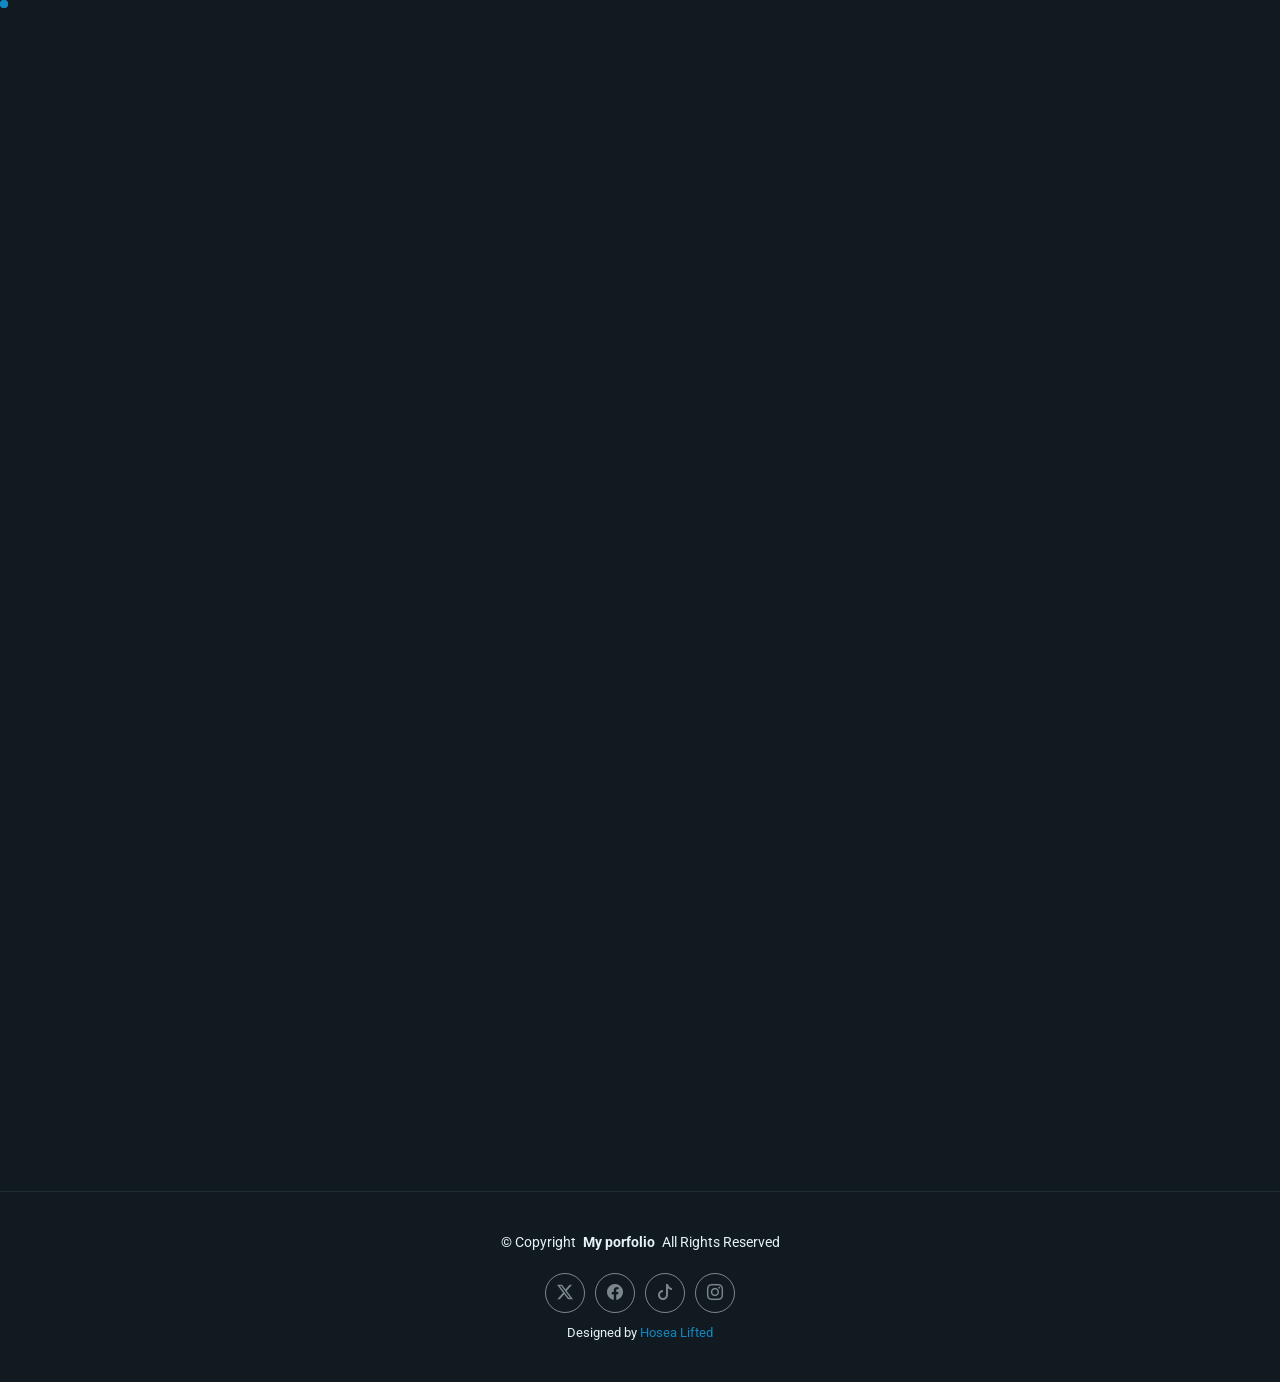
==== index.html @ e9bd7655 "Updated portfolio content and SEO tags" ====
<!DOCTYPE html>
<html lang="en">

<head>
  <meta charset="utf-8">
  <meta content="width=device-width, initial-scale=1.0" name="viewport">
  <title>Hosea Lifted</title>
  <meta name="description" content="">
  <meta name="keywords" content="">

  <!-- Favicons -->
  <link href="assets/img/favicon.png" rel="icon">

  <!-- Fonts -->
  <link href="https://fonts.googleapis.com" rel="preconnect">
  <link href="https://fonts.gstatic.com" rel="preconnect" crossorigin>
  <link href="https://fonts.googleapis.com/css2?family=Roboto:ital,wght@0,100;0,300;0,400;0,500;0,700;0,900;1,100;1,300;1,400;1,500;1,700;1,900&family=Poppins:ital,wght@0,100;0,200;0,300;0,400;0,500;0,600;0,700;0,800;0,900;1,100;1,200;1,300;1,400;1,500;1,600;1,700;1,800;1,900&family=Raleway:ital,wght@0,100;0,200;0,300;0,400;0,500;0,600;0,700;0,800;0,900;1,100;1,200;1,300;1,400;1,500;1,600;1,700;1,800;1,900&display=swap" rel="stylesheet">

  <!-- Vendor CSS Files -->
  <link href="assets/vendor/bootstrap/css/bootstrap.min.css" rel="stylesheet">
  <link href="assets/vendor/bootstrap-icons/bootstrap-icons.css" rel="stylesheet">
  <link href="assets/vendor/aos/aos.css" rel="stylesheet">
  <link href="assets/vendor/swiper/swiper-bundle.min.css" rel="stylesheet">
  <link href="assets/vendor/glightbox/css/glightbox.min.css" rel="stylesheet">

  <!-- Main CSS File -->
  <link href="assets/css/main.css" rel="stylesheet">

  <!-- Open Graph Meta Tags -->
<meta property="og:title" content="Hosea Lifted porfolio" />
<meta property="og:description" content="I am a cybersecurity that create professional websites, graphics, and digital solutions tailored for your needs." />
<meta property="og:image" content="assets/img/profile/profile-square-11.webp" />
<meta property="og:url" content="https://hosealifted.vercel.app/" />
<meta property="og:type" content="website" />

<script type="application/ld+json">
{
  "@context": "https://schema.org",
  "@type": "Person",
  "name": "Hosea Lifted",
  "url": "https://hosealifted.vercel.app/",
  "image": "https://hosealifted.vercel.app/assets/img/profile/profile-square-11.webp",
  "sameAs": [
    "https://www.linkedin.com/in/yourprofile",
    "https://github.com/yourgithub",
    "https://instagram.com/yourinstagram"
  ],
  "jobTitle": "Frontend Developer & Designer",
  "description": "Hosea Lifted is a creative web developer and designer specializing in professional, responsive websites, and modern UI experiences.",
  "worksFor": {
    "@type": "Organization",
    "name": "Freelance"
  },
  "knowsAbout": ["Web Development", "UI/UX Design", "JavaScript", "Django", "HTML", "CSS"]
}
</script>



  </head>

<body class="index-page">

  <header id="header" class="header d-flex align-items-center light-background sticky-top">
    <div class="container position-relative d-flex align-items-center justify-content-between">
    
            <nav id="navmenu" class="navmenu">
        <ul>
          <li><a href="index.html" class="active">Home</a></li>
          <li><a href="about.html">About</a></li>
          <li><a href="projects.html">Projects</a></li>
          <li><a href="services.html">Services</a></li>
          <li><a href="award.html">Awards</a></li>
          <li><a href="contact.html">Contact</a></li>
        </ul>
        <i class="mobile-nav-toggle d-xl-none bi bi-list"></i>
      </nav>

      <div class="header-social-links">
        <a href="https://x.com/HoseaLifte81922"><i class="bi bi-twitter-x"></i></a>
        <a href="https://www.facebook.com/profile.php?id=61581627683742"><i class="bi bi-facebook"></i></a>
        <a href="https://www.tiktok.com/@ash_animation3"><i class="bi bi-tiktok"></i></a>
        <a href="https://www.instagram.com/hosealifted/"><i class="bi bi-instagram"></i></a>
      </div>

    </div>
  </header>

  <main class="main">

    <!-- Hero Section -->
    <section id="hero" class="hero section">

      <div class="container" data-aos="fade-up" data-aos-delay="100">

        <div class="row gy-4 align-items-center">
          <div class="col-lg-6 order-2 order-lg-1">
            <div class="hero-content">
              <h1 data-aos="fade-up" data-aos-delay="200">Hello, I'm <span class="highlight">Hosea Lifted</span></h1>
              <h2 data-aos="fade-up" data-aos-delay="300">Creative <span class="typed" data-typed-items="Cyber Security, Web Developer, Graphics Designer, UI/UX Designer, Animation/Cartoon Creator"></span></h2>
              <p data-aos="fade-up" data-aos-delay="400">i am from FCT Nigeria, i'm a trained pen tester, software engineer and lots more.. 💻✔</p>
              <div class="hero-actions" data-aos="fade-up" data-aos-delay="500">
                <a href="contact.html" class="btn btn-primary">Need any tech assistance</a>
                <a href="contact.html" class="btn btn-outline">Need Website</a>
              </div>
              <div class="social-links" data-aos="fade-up" data-aos-delay="600">
                <a href="#"><i class="bi bi-twitter"></i></a>
                <a href="#"><i class="bi bi-linkedin"></i></a>
                <a href="#"><i class="bi bi-youtube"></i></a>
                <a href="#"><i class="bi bi-dribbble"></i></a>
              </div>
            </div>
          </div>
          <div class="col-lg-6 order-1 order-lg-2">
            <div class="hero-image" data-aos="zoom-in" data-aos-delay="300">
              <div class="image-wrapper">
                <img src="assets/img/profile/profile-square-11.webp" alt="Sarah Mitchell" class="img-fluid">
                <div class="floating-elements">
                  <div class="floating-card code" data-aos="fade-right" data-aos-delay="800">
                    <i class="bi bi-code-slash"></i>
                    <span>Code</span>
                  </div>
                  <div class="floating-card creativity" data-aos="fade-up" data-aos-delay="900">
                    <i class="bi bi-lightbulb"></i>
                    <span>Ideas</span>
                  </div>
                </div>
              </div>
            </div>
          </div>
        </div>

      </div>

    </section><!-- /Hero Section -->

     <div class="col-lg-6 order-1 order-lg-2">
            <div class="hero-image" data-aos="zoom-in" data-aos-delay="300">
              <div class="image-wrapper">
                <video width="auto" height="200px" src="Brief.mp4" controls autoplay muted loop></video>
                <a href="Brief.mp4" download style="font-size: 10px;"><button style="border-radius: 50px; border: 1px solid; color: black"> <b>Download This Video</b></button></a>
               
            </div>
          </div>
  </main>

  <footer id="footer" class="footer">

    <div class="container">
      <div class="copyright text-center ">
        <p>© <span>Copyright</span> <strong class="px-1 sitename">My porfolio</strong> <span>All Rights Reserved<br></span></p>
      </div>
      <div class="social-links d-flex justify-content-center">
        <a href="https://x.com/HoseaLifte81922"><i class="bi bi-twitter-x"></i></a>
        <a href="https://www.facebook.com/profile.php?id=61581627683742"><i class="bi bi-facebook"></i></a>
        <a href="https://www.tiktok.com/@ash_animation3"><i class="bi bi-tiktok"></i></a>
        <a href="https://www.instagram.com/hosealifted/"><i class="bi bi-instagram"></i></a>
      </div>
      <div class="credits">
        Designed by <a href="https://hosealifted.vercel.app/">Hosea Lifted</a>
      </div>
    </div>

  </footer>

  <!-- Scroll Top -->
  <a href="#" id="scroll-top" class="scroll-top d-flex align-items-center justify-content-center"><i class="bi bi-arrow-up-short"></i></a>

  <!-- Preloader -->
  <div id="preloader"></div>

  <!-- Vendor JS Files -->
  <script src="assets/vendor/bootstrap/js/bootstrap.bundle.min.js"></script>
  <script src="assets/vendor/php-email-form/validate.js"></script>
  <script src="assets/vendor/aos/aos.js"></script>
  <script src="assets/vendor/typed.js/typed.umd.js"></script>
  <script src="assets/vendor/waypoints/noframework.waypoints.js"></script>
  <script src="assets/vendor/purecounter/purecounter_vanilla.js"></script>
  <script src="assets/vendor/swiper/swiper-bundle.min.js"></script>
  <script src="assets/vendor/imagesloaded/imagesloaded.pkgd.min.js"></script>
  <script src="assets/vendor/isotope-layout/isotope.pkgd.min.js"></script>
  <script src="assets/vendor/glightbox/js/glightbox.min.js"></script>

  <!-- Main JS File -->
  <script src="assets/js/main.js"></script>

</body>

</html>
---- assets/css/main.css ----
:root {
  --default-font: "Roboto",  system-ui, -apple-system, "Segoe UI", Roboto, "Helvetica Neue", Arial, "Noto Sans", "Liberation Sans", sans-serif, "Apple Color Emoji", "Segoe UI Emoji", "Segoe UI Symbol", "Noto Color Emoji";
  --heading-font: "Raleway",  sans-serif;
  --nav-font: "Poppins",  sans-serif;
}

:root { 
  --background-color: #101a20; /* Background color for the entire website, including individual sections */
  --default-color: #e7f2f7; /* Default color used for the majority of the text content across the entire website */
  --heading-color: #ffffff; /* Color for headings, subheadings and title throughout the website */
  --accent-color: #1387c1; /* Accent color that represents your brand on the website. It's used for buttons, links, and other elements that need to stand out */
  --surface-color: #141f26; /* The surface color is used as a background of boxed elements within sections, such as cards, icon boxes, or other elements that require a visual separation from the global background. */
  --contrast-color: #ffffff; /* Contrast color for text, ensuring readability against backgrounds of accent, heading, or default colors. */
}

/* Nav Menu Colors - The following color variables are used specifically for the navigation menu. They are separate from the global colors to allow for more customization options */
:root {
  --nav-color: #ffffff;  /* The default color of the main navmenu links */
  --nav-hover-color: #1387c1; /* Applied to main navmenu links when they are hovered over or active */
  --nav-mobile-background-color: #213642; /* Used as the background color for mobile navigation menu */
  --nav-dropdown-background-color: #051117; /* Used as the background color for dropdown items that appear when hovering over primary navigation items */
  --nav-dropdown-color: #e7f2f7; /* Used for navigation links of the dropdown items in the navigation menu. */
  --nav-dropdown-hover-color: #1387c1; /* Similar to --nav-hover-color, this color is applied to dropdown navigation links when they are hovered over. */
}


.light-background {
  --background-color: #142027;
  --surface-color: #325264;
}

.dark-background {
  --background-color: #0b1419;
  --default-color: #ffffff;
  --heading-color: #ffffff;
  --surface-color: #252525;
  --contrast-color: #ffffff;
}

/* Smooth scroll */
:root {
  scroll-behavior: smooth;
}

/*--------------------------------------------------------------
# General Styling & Shared Classes
--------------------------------------------------------------*/
body {
  color: var(--default-color);
  background-color: var(--background-color);
  font-family: var(--default-font);
}

a {
  color: var(--accent-color);
  text-decoration: none;
  transition: 0.3s;
}

a:hover {
  color: color-mix(in srgb, var(--accent-color), transparent 25%);
  text-decoration: none;
}

h1,
h2,
h3,
h4,
h5,
h6 {
  color: var(--heading-color);
  font-family: var(--heading-font);
}
/*--------------------------------------------------------------
# Global Header
--------------------------------------------------------------*/
.header {
  --background-color: rgba(255, 255, 255, 0);
  color: var(--default-color);
  background-color: var(--background-color);
  padding: 15px 0;
  transition: all 0.5s;
  z-index: 997;
  border-bottom: 1px solid color-mix(in srgb, var(--default-color), transparent 92%);
}

.header .logo {
  line-height: 1;
}

.header .logo img {
  max-height: 36px;
  margin-right: 8px;
}

.header .logo h1 {
  font-size: 32px;
  margin: 0;
  font-weight: 400;
  color: var(--heading-color);
}

.header .header-social-links {
  padding-right: 15px;
}

.header .header-social-links a {
  color: color-mix(in srgb, var(--default-color), transparent 40%);
  padding-left: 6px;
  display: inline-block;
  transition: 0.3s;
  font-size: 16px;
}

.header .header-social-links a:hover {
  color: var(--default-color);
}

.header .header-social-links a i {
  line-height: 0px;
}

@media (max-width: 1200px) {
  .header .logo {
    order: 1;
  }

  .header .header-social-links {
    order: 2;
  }

  .header .navmenu {
    order: 3;
  }
}

/* Global Header on Scroll
------------------------------*/
.scrolled .header {
  --background-color: rgba(16, 26, 32, 0.9);
}

/*--------------------------------------------------------------
# Navigation Menu
--------------------------------------------------------------*/
/* Desktop Navigation */
@media (min-width: 1200px) {
  .navmenu {
    padding: 0;
  }

  .navmenu ul {
    margin: 0;
    padding: 0;
    display: flex;
    list-style: none;
    align-items: center;
  }

  .navmenu li {
    position: relative;
  }

  .navmenu>ul>li {
    white-space: nowrap;
    padding: 15px 28px 15px 0;
  }

  .navmenu>ul>li:last-child {
    padding-right: 0;
  }

  .navmenu a,
  .navmenu a:focus {
    color: var(--nav-color);
    font-size: 15px;
    padding: 0 2px;
    font-family: var(--nav-font);
    font-weight: 400;
    display: flex;
    align-items: center;
    justify-content: space-between;
    white-space: nowrap;
    transition: 0.3s;
    position: relative;
  }

  .navmenu a i,
  .navmenu a:focus i {
    font-size: 12px;
    line-height: 0;
    margin-left: 5px;
    transition: 0.3s;
  }

  .navmenu>ul>li>a:before {
    content: "";
    position: absolute;
    height: 2px;
    bottom: -6px;
    left: 0;
    background-color: var(--nav-hover-color);
    visibility: hidden;
    width: 0px;
    transition: all 0.3s ease-in-out 0s;
  }

  .navmenu a:hover:before,
  .navmenu li:hover>a:before,
  .navmenu .active:before {
    visibility: visible;
    width: 50px;
  }

  .navmenu li:hover>a,
  .navmenu .active,
  .navmenu .active:focus {
    color: var(--nav-hover-color);
  }

  .navmenu .dropdown ul {
    margin: 0;
    padding: 10px 0;
    background: var(--nav-dropdown-background-color);
    display: block;
    position: absolute;
    visibility: hidden;
    left: -5px;
    top: 130%;
    opacity: 0;
    transition: 0.3s;
    border-radius: 4px;
    z-index: 99;
    box-shadow: 0px 0px 30px rgba(0, 0, 0, 0.1);
  }

  .navmenu .dropdown ul li {
    min-width: 200px;
  }

  .navmenu .dropdown ul a {
    padding: 10px 20px;
    font-size: 15px;
    text-transform: none;
    color: var(--nav-dropdown-color);
  }

  .navmenu .dropdown ul a i {
    font-size: 12px;
  }

  .navmenu .dropdown ul a:hover,
  .navmenu .dropdown ul .active:hover,
  .navmenu .dropdown ul li:hover>a {
    color: var(--nav-dropdown-hover-color);
  }

  .navmenu .dropdown:hover>ul {
    opacity: 1;
    top: 100%;
    visibility: visible;
  }

  .navmenu .dropdown .dropdown ul {
    top: 0;
    left: -90%;
    visibility: hidden;
  }

  .navmenu .dropdown .dropdown:hover>ul {
    opacity: 1;
    top: 0;
    left: -100%;
    visibility: visible;
  }
}

/* Mobile Navigation */
@media (max-width: 1199px) {
  .mobile-nav-toggle {
    color: var(--nav-color);
    font-size: 28px;
    line-height: 0;
    margin-right: 10px;
    cursor: pointer;
    transition: color 0.3s;
  }

  .navmenu {
    padding: 0;
    z-index: 9997;
  }

  .navmenu ul {
    display: none;
    list-style: none;
    position: absolute;
    inset: 60px 20px 20px 20px;
    padding: 10px 0;
    margin: 0;
    border-radius: 6px;
    background-color: var(--nav-mobile-background-color);
    border: 1px solid color-mix(in srgb, var(--default-color), transparent 90%);
    box-shadow: none;
    overflow-y: auto;
    transition: 0.3s;
    z-index: 9998;
  }

  .navmenu a,
  .navmenu a:focus {
    color: var(--nav-dropdown-color);
    padding: 10px 20px;
    font-family: var(--nav-font);
    font-size: 17px;
    font-weight: 500;
    display: flex;
    align-items: center;
    justify-content: space-between;
    white-space: nowrap;
    transition: 0.3s;
  }

  .navmenu a i,
  .navmenu a:focus i {
    font-size: 12px;
    line-height: 0;
    margin-left: 5px;
    width: 30px;
    height: 30px;
    display: flex;
    align-items: center;
    justify-content: center;
    border-radius: 50%;
    transition: 0.3s;
    background-color: color-mix(in srgb, var(--accent-color), transparent 90%);
  }

  .navmenu a i:hover,
  .navmenu a:focus i:hover {
    background-color: var(--accent-color);
    color: var(--contrast-color);
  }

  .navmenu a:hover,
  .navmenu .active,
  .navmenu .active:focus {
    color: var(--nav-dropdown-hover-color);
  }

  .navmenu .active i,
  .navmenu .active:focus i {
    background-color: var(--accent-color);
    color: var(--contrast-color);
    transform: rotate(180deg);
  }

  .navmenu .dropdown ul {
    position: static;
    display: none;
    z-index: 99;
    padding: 10px 0;
    margin: 10px 20px;
    background-color: var(--nav-dropdown-background-color);
    transition: all 0.5s ease-in-out;
  }

  .navmenu .dropdown ul ul {
    background-color: rgba(33, 37, 41, 0.1);
  }

  .navmenu .dropdown>.dropdown-active {
    display: block;
    background-color: rgba(33, 37, 41, 0.03);
  }

  .mobile-nav-active {
    overflow: hidden;
  }

  .mobile-nav-active .mobile-nav-toggle {
    color: #fff;
    position: absolute;
    font-size: 32px;
    top: 15px;
    right: 15px;
    margin-right: 0;
    z-index: 9999;
  }

  .mobile-nav-active .navmenu {
    position: fixed;
    overflow: hidden;
    inset: 0;
    background: rgba(33, 37, 41, 0.8);
    transition: 0.3s;
  }

  .mobile-nav-active .navmenu>ul {
    display: block;
  }
}

/*--------------------------------------------------------------
# Global Footer
--------------------------------------------------------------*/
.footer {
  color: var(--default-color);
  background-color: var(--background-color);
  font-size: 14px;
  padding: 40px 0;
  position: relative;
  border-top: 1px solid color-mix(in srgb, var(--default-color), transparent 92%);
}

.footer .copyright p {
  margin-bottom: 0;
}

.footer .social-links {
  margin-top: 20px;
}

.footer .social-links a {
  display: flex;
  align-items: center;
  justify-content: center;
  width: 40px;
  height: 40px;
  border-radius: 50%;
  border: 1px solid color-mix(in srgb, var(--default-color), transparent 50%);
  font-size: 16px;
  color: color-mix(in srgb, var(--default-color), transparent 50%);
  margin: 0 5px;
  transition: 0.3s;
}

.footer .social-links a:hover {
  color: var(--accent-color);
  border-color: var(--accent-color);
}

.footer .credits {
  margin-top: 10px;
  font-size: 13px;
  text-align: center;
}

/*--------------------------------------------------------------
# Preloader
--------------------------------------------------------------*/
#preloader {
  position: fixed;
  inset: 0;
  z-index: 9999;
  overflow: hidden;
  background-color: var(--background-color);
  transition: all 0.6s ease-out;
  width: 100%;
  height: 100vh;
}

#preloader:before,
#preloader:after {
  content: "";
  position: absolute;
  border: 4px solid var(--accent-color);
  border-radius: 50%;
  animation: animate-preloader 2s cubic-bezier(0, 0.2, 0.8, 1) infinite;
}

#preloader:after {
  animation-delay: -0.5s;
}

@keyframes animate-preloader {
  0% {
    width: 10px;
    height: 10px;
    top: calc(50% - 5px);
    left: calc(50% - 5px);
    opacity: 1;
  }

  100% {
    width: 72px;
    height: 72px;
    top: calc(50% - 36px);
    left: calc(50% - 36px);
    opacity: 0;
  }
}

/*--------------------------------------------------------------
# Scroll Top Button
--------------------------------------------------------------*/
.scroll-top {
  position: fixed;
  visibility: hidden;
  opacity: 0;
  right: 15px;
  bottom: -15px;
  z-index: 99999;
  background-color: var(--accent-color);
  width: 44px;
  height: 44px;
  border-radius: 50px;
  transition: all 0.4s;
}

.scroll-top i {
  font-size: 24px;
  color: var(--contrast-color);
  line-height: 0;
}

.scroll-top:hover {
  background-color: color-mix(in srgb, var(--accent-color), transparent 20%);
  color: var(--contrast-color);
}

.scroll-top.active {
  visibility: visible;
  opacity: 1;
  bottom: 15px;
}

/*--------------------------------------------------------------
# Disable aos animation delay on mobile devices
--------------------------------------------------------------*/
@media screen and (max-width: 768px) {
  [data-aos-delay] {
    transition-delay: 0 !important;
  }
}

/*--------------------------------------------------------------
# Global Page Titles & Breadcrumbs
--------------------------------------------------------------*/
.page-title {
  color: var(--default-color);
  background-color: var(--background-color);
  position: relative;
}

.page-title .heading {
  padding: 80px 0;
  border-top: 1px solid color-mix(in srgb, var(--default-color), transparent 90%);
}

.page-title .heading h1 {
  font-size: 38px;
  font-weight: 700;
}

.page-title nav {
  background-color: color-mix(in srgb, var(--default-color), transparent 96%);
  padding: 20px 0;
}

.page-title nav ol {
  display: flex;
  flex-wrap: wrap;
  list-style: none;
  padding: 0;
  margin: 0;
  font-size: 16px;
  font-weight: 400;
}

.page-title nav ol li+li {
  padding-left: 10px;
}

.page-title nav ol li+li::before {
  content: "/";
  display: inline-block;
  padding-right: 10px;
  color: color-mix(in srgb, var(--default-color), transparent 70%);
}

/*--------------------------------------------------------------
# Global Sections
--------------------------------------------------------------*/
section,
.section {
  color: var(--default-color);
  background-color: var(--background-color);
  padding: 60px 0;
  scroll-margin-top: 100px;
  overflow: clip;
}

@media (max-width: 1199px) {

  section,
  .section {
    scroll-margin-top: 66px;
  }
}

/*--------------------------------------------------------------
# Global Section Titles
--------------------------------------------------------------*/
.section-title {
  text-align: center;
  padding-bottom: 60px;
  position: relative;
}

.section-title h2 {
  font-size: 3.5rem;
  font-weight: 400;
  line-height: 1.2;
  color: var(--heading-color);
  margin-bottom: 1.5rem;
  letter-spacing: -1px;
}

@media (max-width: 768px) {
  .section-title h2 {
    font-size: 2.5rem;
  }
}

.section-title p {
  font-size: 1.125rem;
  line-height: 1.8;
  color: color-mix(in srgb, var(--default-color), transparent 25%);
  max-width: 900px;
  margin: 0 auto;
  text-wrap: balance;
}

/*--------------------------------------------------------------
# Hero Section
--------------------------------------------------------------*/
.hero {
  padding: 80px 0;
  min-height: 100vh;
  display: flex;
  align-items: center;
}

.hero .hero-content h1 {
  font-size: 3.5rem;
  font-weight: 700;
  margin-bottom: 1rem;
  line-height: 1.2;
}

.hero .hero-content h1 .highlight {
  color: var(--accent-color);
  position: relative;
}

.hero .hero-content h1 .highlight::after {
  content: "";
  position: absolute;
  bottom: 0;
  left: 0;
  width: 100%;
  height: 3px;
  background: linear-gradient(90deg, var(--accent-color), color-mix(in srgb, var(--accent-color), transparent 50%));
  border-radius: 2px;
}

@media (max-width: 768px) {
  .hero .hero-content h1 {
    font-size: 2.5rem;
  }
}

.hero .hero-content h2 {
  font-size: 1.5rem;
  font-weight: 400;
  margin-bottom: 2rem;
  color: color-mix(in srgb, var(--default-color), transparent 20%);
}

.hero .hero-content h2 .typed {
  color: var(--accent-color);
  font-weight: 600;
}

@media (max-width: 768px) {
  .hero .hero-content h2 {
    font-size: 1.25rem;
  }
}

.hero .hero-content p {
  font-size: 1.1rem;
  line-height: 1.6;
  margin-bottom: 2.5rem;
  color: color-mix(in srgb, var(--default-color), transparent 30%);
}

.hero .hero-actions {
  display: flex;
  gap: 1rem;
  margin-bottom: 3rem;
}

.hero .hero-actions .btn {
  padding: 12px 30px;
  border-radius: 50px;
  font-weight: 600;
  text-decoration: none;
  transition: all 0.3s ease;
  border: 2px solid;
}

.hero .hero-actions .btn.btn-primary {
  background: var(--accent-color);
  color: var(--contrast-color);
  border-color: var(--accent-color);
}

.hero .hero-actions .btn.btn-primary:hover {
  background: color-mix(in srgb, var(--accent-color), black 15%);
  border-color: color-mix(in srgb, var(--accent-color), black 15%);
  transform: translateY(-2px);
}

.hero .hero-actions .btn.btn-outline {
  background: transparent;
  color: var(--accent-color);
  border-color: var(--accent-color);
}

.hero .hero-actions .btn.btn-outline:hover {
  transform: translateY(-2px);
}

@media (max-width: 576px) {
  .hero .hero-actions {
    flex-direction: column;
  }

  .hero .hero-actions .btn {
    text-align: center;
  }
}

.hero .social-links {
  display: flex;
  gap: 1rem;
}

.hero .social-links a {
  width: 45px;
  height: 45px;
  background: var(--surface-color);
  border-radius: 50%;
  display: flex;
  align-items: center;
  justify-content: center;
  color: var(--default-color);
  font-size: 1.2rem;
  transition: all 0.3s ease;
}

.hero .social-links a:hover {
  background: var(--accent-color);
  color: var(--contrast-color);
  transform: translateY(-3px);
  box-shadow: 0 8px 25px color-mix(in srgb, var(--accent-color), transparent 70%);
}

.hero .hero-image {
  position: relative;
}

.hero .hero-image .image-wrapper {
  position: relative;
  max-width: 450px;
  margin: 0 auto;
}

.hero .hero-image .image-wrapper img {
  border-radius: 20px;
  box-shadow: 0 5px 15px color-mix(in srgb, var(--default-color), transparent 95%);
  transition: transform 0.3s ease;
}

.hero .hero-image .image-wrapper img:hover {
  transform: scale(1.02);
}

.hero .hero-image .floating-elements {
  position: absolute;
  top: 0;
  left: 0;
  right: 0;
  bottom: 0;
  pointer-events: none;
}

.hero .hero-image .floating-elements .floating-card {
  position: absolute;
  background: var(--surface-color);
  padding: 15px 20px;
  border-radius: 15px;
  box-shadow: 0 10px 30px color-mix(in srgb, var(--default-color), transparent 90%);
  display: flex;
  align-items: center;
  gap: 10px;
  font-weight: 600;
  animation: float 3s ease-in-out infinite;
}

.hero .hero-image .floating-elements .floating-card i {
  font-size: 1.5rem;
  color: var(--accent-color);
}

.hero .hero-image .floating-elements .floating-card.design {
  top: 10%;
  right: -10%;
  animation-delay: 0s;
}

.hero .hero-image .floating-elements .floating-card.code {
  bottom: 30%;
  left: -15%;
  animation-delay: 1s;
}

.hero .hero-image .floating-elements .floating-card.creativity {
  top: 60%;
  right: -5%;
  animation-delay: 2s;
}

@media (max-width: 992px) {
  .hero .hero-image .floating-elements .floating-card {
    display: none;
  }
}

@keyframes float {

  0%,
  100% {
    transform: translateY(0px);
  }

  50% {
    transform: translateY(-10px);
  }
}

@media (max-width: 992px) {
  .hero .hero-content {
    text-align: center;
    margin-bottom: 3rem;
  }
}

/*--------------------------------------------------------------
# About Section
--------------------------------------------------------------*/
.about .intro-content .eyebrow {
  display: inline-block;
  letter-spacing: 0.12em;
  text-transform: uppercase;
  font-size: 12px;
  color: color-mix(in srgb, var(--default-color), transparent 40%);
  margin-bottom: 16px;
}

.about .intro-content .headline {
  font-family: var(--heading-font);
  font-weight: 300;
  line-height: 1.2;
  font-size: clamp(28px, 4vw, 44px);
  margin: 0 0 24px 0;
}

.about .intro-content .lead {
  font-size: 18px;
  line-height: 1.8;
  color: color-mix(in srgb, var(--default-color), transparent 10%);
  margin-bottom: 24px;
}

.about .intro-content p {
  line-height: 1.8;
  margin-bottom: 24px;
  color: color-mix(in srgb, var(--default-color), transparent 5%);
}

.about .intro-content .cta-group {
  display: flex;
  gap: 24px;
  align-items: center;
  margin-top: 24px;
}

.about .intro-content .cta-group .btn-ghost {
  display: inline-flex;
  align-items: center;
  gap: 8px;
  padding: 12px 18px;
  border-radius: 6px;
  color: var(--accent-color);
  background: color-mix(in srgb, var(--accent-color), transparent 92%);
  border: 1px solid color-mix(in srgb, var(--accent-color), transparent 70%);
  transition: 0.3s ease-in-out;
}

.about .intro-content .cta-group .btn-ghost:hover,
.about .intro-content .cta-group .btn-ghost:focus {
  color: var(--contrast-color);
  background: var(--accent-color);
  border-color: var(--accent-color);
  outline: none;
  box-shadow: 0 0 0 3px color-mix(in srgb, var(--accent-color), transparent 70%);
}

.about .intro-content .cta-group .link-underline {
  display: inline-flex;
  align-items: center;
  gap: 8px;
  position: relative;
  color: var(--accent-color);
  padding-bottom: 4px;
  transition: 0.3s ease-in-out;
}

.about .intro-content .cta-group .link-underline::after {
  content: "";
  position: absolute;
  left: 0;
  right: 0;
  bottom: 0;
  height: 1px;
  background: color-mix(in srgb, var(--accent-color), transparent 40%);
  transform: scaleX(0.4);
  transform-origin: left;
  transition: 0.3s ease-in-out;
}

.about .intro-content .cta-group .link-underline:hover,
.about .intro-content .cta-group .link-underline:focus {
  color: color-mix(in srgb, var(--accent-color), transparent 10%);
  outline: none;
}

.about .intro-content .cta-group .link-underline:hover::after,
.about .intro-content .cta-group .link-underline:focus::after {
  transform: scaleX(1);
}

.about .profile-figure {
  margin: 0;
}

.about .profile-figure .profile-photo {
  width: 88%;
  max-width: 440px;
  border-radius: 18px;
  box-shadow: 0 10px 30px color-mix(in srgb, var(--default-color), transparent 92%);
  transform: translateY(0);
  transition: transform 0.3s ease-in-out;
}

.about .profile-figure .profile-caption {
  margin-top: 24px;
  display: flex;
  align-items: center;
  justify-content: center;
}

.about .profile-figure .profile-caption .meta {
  font-size: 14px;
  color: color-mix(in srgb, var(--default-color), transparent 20%);
}

.about .profile-figure .profile-caption .meta .funfact {
  font-size: 13px;
  margin-top: 4px;
  color: color-mix(in srgb, var(--default-color), transparent 35%);
}

.about .profile-figure:hover .profile-photo {
  transform: translateY(-4px);
}

.about .skill-item {
  padding: 24px;
  border-radius: 6px;
  transition: 0.3s ease-in-out;
  background: color-mix(in srgb, var(--surface-color), var(--accent-color) 2%);
  border: 1px solid color-mix(in srgb, var(--default-color), transparent 88%);
  height: 100%;
}

.about .skill-item i {
  font-size: 24px;
  color: var(--accent-color);
  margin-bottom: 16px;
  display: inline-block;
}

.about .skill-item h3 {
  font-size: 16px;
  margin-bottom: 6px;
  font-weight: 500;
}

.about .skill-item p {
  margin: 0;
  font-size: 14px;
  color: color-mix(in srgb, var(--default-color), transparent 25%);
}

.about .skill-item:hover {
  transform: translateY(-3px);
  border-color: color-mix(in srgb, var(--accent-color), transparent 60%);
  box-shadow: 0 10px 30px color-mix(in srgb, var(--default-color), transparent 92%);
}

.about .timeline-item {
  position: relative;
  padding-left: 26px;
}

.about .timeline-item time {
  display: inline-block;
  font-size: 12px;
  letter-spacing: 0.08em;
  text-transform: uppercase;
  color: color-mix(in srgb, var(--default-color), transparent 45%);
  margin-bottom: 6px;
}

.about .timeline-item h4 {
  font-size: 18px;
  font-weight: 400;
  margin: 0 0 6px;
}

.about .timeline-item p {
  font-size: 14px;
  color: color-mix(in srgb, var(--default-color), transparent 25%);
  margin: 0;
}

.about .timeline-item .dot {
  position: absolute;
  left: 0;
  top: 4px;
  width: 10px;
  height: 10px;
  border-radius: 50%;
  background: var(--accent-color);
  box-shadow: 0 0 0 6px color-mix(in srgb, var(--accent-color), transparent 80%);
}

.about .personal-quote {
  padding: 24px 0;
}

.about .personal-quote p {
  font-family: var(--heading-font);
  font-weight: 300;
  font-size: clamp(20px, 3vw, 28px);
  line-height: 1.5;
  color: color-mix(in srgb, var(--default-color), transparent 5%);
  margin: 0 auto;
  max-width: 800px;
}

.about .fact-pill {
  display: flex;
  align-items: center;
  justify-content: center;
  gap: 10px;
  padding: 10px 14px;
  border-radius: 999px;
  border: 1px solid color-mix(in srgb, var(--default-color), transparent 85%);
  background: var(--surface-color);
  color: color-mix(in srgb, var(--default-color), transparent 10%);
  transition: 0.3s ease-in-out;
}

.about .fact-pill i {
  color: var(--accent-color);
}

.about .fact-pill span {
  font-size: 14px;
}

.about .fact-pill:hover {
  transform: translateY(-2px);
  border-color: color-mix(in srgb, var(--accent-color), transparent 60%);
  box-shadow: 0 10px 30px color-mix(in srgb, var(--default-color), transparent 92%);
}

.about .fact-pill:focus-within {
  box-shadow: 0 0 0 3px color-mix(in srgb, var(--accent-color), transparent 70%);
}

@media (max-width: 992px) {
  .about .profile-figure {
    text-align: center !important;
  }

  .about .profile-figure .profile-photo {
    width: 72%;
  }

  .about .intro-content .cta-group {
    flex-wrap: wrap;
  }
}

@media (max-width: 576px) {
  .about .profile-figure .profile-photo {
    width: 100%;
  }
}

/*--------------------------------------------------------------
# Skills Section
--------------------------------------------------------------*/
.skills .skill-box {
  background-color: var(--surface-color);
  padding: 2rem;
  border-radius: 8px;
  box-shadow: 0 0 20px rgba(0, 0, 0, 0.05);
}

.skills .skill-box h3 {
  font-size: 1.2rem;
  margin-bottom: 1rem;
  font-weight: 600;
}

.skills .skill-box p {
  font-size: 0.9rem;
  margin-bottom: 0.8rem;
  opacity: 0.6;
}

.skills .skill-box .progress {
  background-color: color-mix(in srgb, var(--accent-color), transparent 85%);
  border-radius: 50px;
  height: 8px;
  margin-top: 5px;
  overflow: hidden;
}

.skills .skill-box .progress .progress-bar {
  background-color: var(--accent-color);
  height: 100%;
  position: relative;
  border-radius: 50px;
  transition: 0.9s;
  width: 1px;
}

/*--------------------------------------------------------------
# Stats Section
--------------------------------------------------------------*/
.stats .avatars {
  position: relative;
}

.stats .avatars img {
  width: 60px;
  height: 60px;
  border: 3px solid var(--accent-color);
  margin-right: -15px;
  transition: transform 0.3s ease;
}

.stats .avatars img:hover {
  transform: translateY(-5px);
  z-index: 2;
}

.stats .counters h2 {
  color: var(--heading-color);
  font-size: 48px;
  font-weight: 700;
  margin-bottom: 10px;
}

.stats .counters h2 span {
  display: inline-block;
}

.stats .counters p {
  color: var(--default-color);
  font-size: 18px;
  margin: 0;
  opacity: 0.9;
}

@media (max-width: 991px) {
  .stats .row {
    text-align: center;
  }

  .stats .avatars {
    justify-content: center;
    margin-bottom: 40px;
  }

  .stats .counters h2 {
    font-size: 36px;
  }

  .stats .counters p {
    font-size: 16px;
  }

  .stats .counters .col-md-4 {
    margin-bottom: 30px;
  }

  .stats .counters .col-md-4:last-child {
    margin-bottom: 0;
  }
}

@media (max-width: 576px) {
  .stats {
    padding: 60px 0;
  }

  .stats .avatars {
    flex-wrap: wrap;
    justify-content: center;
  }

  .stats .avatars img {
    margin: 0 -8px;
  }
}

/*--------------------------------------------------------------
# Testimonials Section
--------------------------------------------------------------*/
.testimonials .testimonials-carousel,
.testimonials .testimonials-slider {
  overflow: hidden;
}

.testimonials .testimonial-item .testimonial-content {
  border-left: 3px solid var(--accent-color);
  padding-left: 30px;
}

.testimonials .testimonial-item .testimonial-img {
  border-radius: 50%;
  border: 4px solid var(--background-color);
  margin: 0 auto;
}

.testimonials .testimonial-item h3 {
  font-size: 20px;
  font-weight: bold;
  margin: 10px 0 5px 0;
}

.testimonials .testimonial-item h4 {
  font-size: 14px;
  color: color-mix(in srgb, var(--default-color), transparent 40%);
  margin: 0 0 10px 0;
}

.testimonials .testimonial-item .stars i {
  color: #ffc107;
  margin: 0 1px;
}

.testimonials .testimonial-item .quote-icon-left,
.testimonials .testimonial-item .quote-icon-right {
  color: color-mix(in srgb, var(--accent-color), transparent 50%);
  font-size: 26px;
  line-height: 0;
}

.testimonials .testimonial-item .quote-icon-left {
  display: inline-block;
  left: -5px;
  position: relative;
}

.testimonials .testimonial-item .quote-icon-right {
  display: inline-block;
  right: -5px;
  position: relative;
  top: 10px;
  transform: scale(-1, -1);
}

.testimonials .testimonial-item p {
  font-style: italic;
}

.testimonials .swiper-wrapper {
  height: auto;
}

.testimonials .swiper-pagination {
  margin-top: 30px;
  position: relative;
}

.testimonials .swiper-pagination .swiper-pagination-bullet {
  width: 12px;
  height: 12px;
  background-color: color-mix(in srgb, var(--default-color), transparent 85%);
  opacity: 1;
}

.testimonials .swiper-pagination .swiper-pagination-bullet-active {
  background-color: var(--accent-color);
}

/*--------------------------------------------------------------
# Resume Section
--------------------------------------------------------------*/
.resume .resume-item {
  margin-bottom: 3rem;
}

.resume .resume-item .resume-title {
  font-size: 1.75rem;
  font-weight: 700;
  margin-bottom: 1.5rem;
  padding-bottom: 1.5rem;
  position: relative;
  color: var(--heading-color);
}

.resume .resume-item .resume-title::after {
  content: "";
  position: absolute;
  display: block;
  width: 50px;
  height: 3px;
  background: var(--accent-color);
  bottom: 0;
  left: 0;
}

.resume .resume-item .resume-content {
  padding-left: 1.25rem;
  border-left: 2px solid color-mix(in srgb, var(--accent-color), transparent 85%);
}

.resume .resume-item article {
  position: relative;
  margin-bottom: 2.5rem;
}

.resume .resume-item article::before {
  content: "";
  position: absolute;
  width: 16px;
  height: 16px;
  border-radius: 50%;
  left: -1.8rem;
  top: 0.25rem;
  background: var(--background-color);
  border: 2px solid var(--accent-color);
}

.resume .resume-item article h4 {
  font-size: 1.25rem;
  font-weight: 600;
  margin-bottom: 0.5rem;
  color: var(--heading-color);
}

.resume .resume-item article h5 {
  font-size: 1rem;
  background: color-mix(in srgb, var(--accent-color), transparent 92%);
  padding: 0.375rem 0.75rem;
  display: inline-block;
  font-weight: 600;
  margin: 0.5rem 0;
  color: var(--accent-color);
  border-radius: 4px;
}

.resume .resume-item article .institution,
.resume .resume-item article .company {
  font-size: 1rem;
  margin-bottom: 1rem;
  color: color-mix(in srgb, var(--default-color), transparent 25%);
}

.resume .resume-item article p {
  margin-bottom: 1rem;
}

.resume .resume-item article ul {
  padding-left: 1.25rem;
  margin-bottom: 0;
}

.resume .resume-item article ul li {
  padding-bottom: 0.75rem;
  position: relative;
}

.resume .resume-item article ul li:last-child {
  padding-bottom: 0;
}

.resume .skill-item {
  margin-bottom: 2rem;
}

.resume .skill-item h4 {
  font-size: 1rem;
  font-weight: 600;
  margin-bottom: 0.75rem;
  color: var(--heading-color);
}

.resume .skill-item .progress {
  height: 0.75rem;
  background-color: color-mix(in srgb, var(--accent-color), transparent 92%);
  border-radius: 1rem;
  overflow: visible;
}

.resume .skill-item .progress .progress-bar {
  background-color: var(--accent-color);
  position: relative;
  border-radius: 1rem;
  width: 0;
  transition: width 1s ease;
}

.resume .skill-item .progress .progress-bar::after {
  content: attr(aria-valuenow) "%";
  position: absolute;
  right: 0;
  top: -1.75rem;
  font-size: 0.875rem;
  font-weight: 600;
  color: var(--accent-color);
}

@media (max-width: 991.98px) {
  .resume .resume-item {
    margin-bottom: 2rem;
  }
}

@media (max-width: 767.98px) {
  .resume .resume-content {
    padding-left: 1rem !important;
  }

  .resume article::before {
    left: -2rem !important;
  }
}

/*--------------------------------------------------------------
# Services Section
--------------------------------------------------------------*/
.services .service-item {
  display: flex;
  background-color: var(--surface-color);
  border-radius: 12px;
  padding: 2rem;
  height: 100%;
  position: relative;
  overflow: hidden;
  box-shadow: 0 5px 20px rgba(0, 0, 0, 0.03);
  transition: all 0.4s ease;
}

.services .service-item::before {
  content: "";
  position: absolute;
  left: 0;
  top: 0;
  height: 100%;
  width: 4px;
  background-color: var(--accent-color);
  transform: scaleY(0);
  transform-origin: bottom;
  transition: transform 0.4s cubic-bezier(0.65, 0, 0.35, 1);
}

.services .service-item:hover {
  box-shadow: 0 10px 30px rgba(0, 0, 0, 0.08);
  transform: translateY(-5px);
}

.services .service-item:hover::before {
  transform: scaleY(1);
}

.services .service-item:hover .service-icon {
  background-color: var(--accent-color);
  color: var(--contrast-color);
  transform: rotateY(180deg);
}

.services .service-item:hover .service-icon i {
  transform: rotateY(180deg);
}

.services .service-item:hover .service-link i {
  transform: translateX(5px);
}

.services .service-icon {
  flex-shrink: 0;
  width: 70px;
  height: 70px;
  border-radius: 12px;
  background-color: color-mix(in srgb, var(--accent-color), transparent 90%);
  color: var(--accent-color);
  display: flex;
  align-items: center;
  justify-content: center;
  margin-right: 1.5rem;
  transition: all 0.5s ease;
}

.services .service-icon i {
  font-size: 2rem;
  transition: transform 0.5s ease;
}

.services .service-content {
  flex-grow: 1;
}

.services .service-content h3 {
  font-size: 1.4rem;
  margin-bottom: 1rem;
  font-weight: 700;
  color: var(--heading-color);
}

.services .service-content p {
  margin-bottom: 1.25rem;
  color: color-mix(in srgb, var(--default-color), transparent 20%);
}

.services .service-link {
  display: inline-flex;
  align-items: center;
  color: var(--accent-color);
  font-weight: 600;
  text-decoration: none;
  transition: color 0.3s ease;
}

.services .service-link span {
  margin-right: 0.5rem;
}

.services .service-link i {
  transition: transform 0.3s ease;
}

.services .service-link:hover {
  color: color-mix(in srgb, var(--accent-color), transparent 25%);
}

@media (max-width: 767.98px) {
  .services .service-item {
    padding: 1.5rem;
    margin-bottom: 1rem;
  }

  .services .service-icon {
    width: 60px;
    height: 60px;
    margin-right: 1rem;
  }

  .services .service-icon i {
    font-size: 1.5rem;
  }

  .services .service-content h3 {
    font-size: 1.2rem;
    margin-bottom: 0.75rem;
  }

  .services .service-content p {
    margin-bottom: 1rem;
    font-size: 0.95rem;
  }
}

@media (max-width: 575.98px) {
  .services .service-item {
    flex-direction: column;
    text-align: center;
  }

  .services .service-item::before {
    width: 100%;
    height: 4px;
    transform: scaleX(0);
    transform-origin: left;
  }

  .services .service-item:hover::before {
    transform: scaleX(1);
  }

  .services .service-icon {
    margin-right: 0;
    margin-bottom: 1.25rem;
  }

  .services .service-link {
    justify-content: center;
  }
}

/*--------------------------------------------------------------
# Service Details Section
--------------------------------------------------------------*/
.service-details .service-hero {
  margin-bottom: 4rem;
}

.service-details .service-hero .service-meta {
  display: flex;
  align-items: center;
  gap: 1rem;
  margin-bottom: 1.5rem;
}

.service-details .service-hero .service-meta .service-category {
  background: color-mix(in srgb, var(--accent-color), transparent 85%);
  color: var(--accent-color);
  padding: 0.5rem 1rem;
  border-radius: 20px;
  font-size: 0.85rem;
  font-weight: 500;
  letter-spacing: 0.5px;
}

.service-details .service-hero .service-meta .reading-time {
  color: color-mix(in srgb, var(--default-color), transparent 50%);
  font-size: 0.9rem;
  font-weight: 300;
}

.service-details .service-hero h1 {
  font-size: 3.5rem;
  font-weight: 300;
  line-height: 1.2;
  margin-bottom: 1.5rem;
  color: var(--heading-color);
  letter-spacing: -0.02em;
}

.service-details .service-hero .service-description {
  font-size: 1.25rem;
  line-height: 1.7;
  color: color-mix(in srgb, var(--default-color), transparent 25%);
  font-weight: 300;
  margin: 0;
}

.service-details .service-visual {
  margin-bottom: 4rem;
  overflow: hidden;
  border-radius: 4px;
}

.service-details .service-visual img {
  width: 100%;
  height: 400px;
  object-fit: cover;
  transition: transform 0.5s ease;
}

.service-details .service-visual img:hover {
  transform: scale(1.02);
}

.service-details .service-narrative {
  margin-bottom: 5rem;
}

.service-details .service-narrative h3 {
  font-size: 2rem;
  font-weight: 300;
  margin-bottom: 2rem;
  color: var(--heading-color);
  letter-spacing: -0.01em;
}

.service-details .service-narrative p {
  font-size: 1.1rem;
  line-height: 1.8;
  margin-bottom: 2rem;
  color: var(--default-color);
  font-weight: 300;
}

.service-details .benefits-grid {
  display: grid;
  grid-template-columns: repeat(auto-fit, minmax(280px, 1fr));
  gap: 2.5rem;
  margin-top: 3rem;
}

.service-details .benefits-grid .benefit-card {
  text-align: center;
  padding: 0;
}

.service-details .benefits-grid .benefit-card .benefit-icon {
  width: 60px;
  height: 60px;
  background: color-mix(in srgb, var(--accent-color), transparent 90%);
  border-radius: 50%;
  display: flex;
  align-items: center;
  justify-content: center;
  margin: 0 auto 1.5rem;
  transition: all 0.3s ease;
}

.service-details .benefits-grid .benefit-card .benefit-icon i {
  font-size: 1.5rem;
  color: var(--accent-color);
}

.service-details .benefits-grid .benefit-card:hover .benefit-icon {
  background: var(--accent-color);
  transform: translateY(-2px);
}

.service-details .benefits-grid .benefit-card:hover .benefit-icon i {
  color: var(--contrast-color);
}

.service-details .benefits-grid .benefit-card h4 {
  font-size: 1.2rem;
  font-weight: 400;
  margin-bottom: 1rem;
  color: var(--heading-color);
}

.service-details .benefits-grid .benefit-card p {
  font-size: 1rem;
  line-height: 1.6;
  color: color-mix(in srgb, var(--default-color), transparent 30%);
  margin: 0;
}

.service-details .timeline-section {
  margin-bottom: 4rem;
}

.service-details .timeline-section h3 {
  font-size: 2rem;
  font-weight: 300;
  margin-bottom: 3rem;
  color: var(--heading-color);
  letter-spacing: -0.01em;
}

.service-details .timeline-section .timeline {
  position: relative;
}

.service-details .timeline-section .timeline::before {
  content: "";
  position: absolute;
  left: 30px;
  top: 0;
  bottom: 0;
  width: 1px;
  background: color-mix(in srgb, var(--default-color), transparent 85%);
}

.service-details .timeline-section .timeline .timeline-item {
  position: relative;
  padding-left: 80px;
  margin-bottom: 3rem;
}

.service-details .timeline-section .timeline .timeline-item:last-child {
  margin-bottom: 0;
}

.service-details .timeline-section .timeline .timeline-item .timeline-marker {
  position: absolute;
  left: 0;
  top: 0;
  width: 60px;
  height: 60px;
  background: var(--surface-color);
  border: 2px solid color-mix(in srgb, var(--accent-color), transparent 70%);
  border-radius: 50%;
  display: flex;
  align-items: center;
  justify-content: center;
  z-index: 1;
}

.service-details .timeline-section .timeline .timeline-item .timeline-marker span {
  font-size: 1.2rem;
  font-weight: 500;
  color: var(--accent-color);
}

.service-details .timeline-section .timeline .timeline-item .timeline-content h4 {
  font-size: 1.3rem;
  font-weight: 400;
  margin-bottom: 0.75rem;
  color: var(--heading-color);
}

.service-details .timeline-section .timeline .timeline-item .timeline-content p {
  font-size: 1rem;
  line-height: 1.6;
  margin-bottom: 0.5rem;
  color: var(--default-color);
}

.service-details .timeline-section .timeline .timeline-item .timeline-content small {
  color: color-mix(in srgb, var(--default-color), transparent 40%);
  font-size: 0.9rem;
  font-weight: 500;
}

.service-details .service-sidebar {
  padding-left: 2rem;
}

@media (max-width: 992px) {
  .service-details .service-sidebar {
    padding-left: 0;
    margin-top: 4rem;
  }
}

.service-details .overview-card,
.service-details .success-story,
.service-details .consultation-form {
  background: var(--surface-color);
  border-radius: 8px;
  padding: 2.5rem;
  margin-bottom: 2.5rem;
  border: 1px solid color-mix(in srgb, var(--default-color), transparent 93%);
  transition: all 0.3s ease;
}

.service-details .overview-card:hover,
.service-details .success-story:hover,
.service-details .consultation-form:hover {
  border-color: color-mix(in srgb, var(--accent-color), transparent 80%);
}

.service-details .overview-card .overview-header h4 {
  font-size: 1.4rem;
  font-weight: 400;
  margin-bottom: 2rem;
  color: var(--heading-color);
}

.service-details .overview-card .overview-stats {
  display: grid;
  grid-template-columns: repeat(3, 1fr);
  gap: 1.5rem;
  margin-bottom: 2rem;
}

.service-details .overview-card .overview-stats .stat-item {
  text-align: center;
}

.service-details .overview-card .overview-stats .stat-item .stat-number {
  font-size: 2rem;
  font-weight: 300;
  color: var(--accent-color);
  line-height: 1;
  margin-bottom: 0.5rem;
}

.service-details .overview-card .overview-stats .stat-item .stat-label {
  font-size: 0.85rem;
  color: color-mix(in srgb, var(--default-color), transparent 40%);
  font-weight: 500;
  text-transform: uppercase;
  letter-spacing: 0.5px;
}

.service-details .overview-card .overview-details {
  border-top: 1px solid color-mix(in srgb, var(--default-color), transparent 90%);
  padding-top: 1.5rem;
}

.service-details .overview-card .overview-details .detail-row {
  display: flex;
  justify-content: space-between;
  align-items: center;
  margin-bottom: 1rem;
}

.service-details .overview-card .overview-details .detail-row:last-child {
  margin-bottom: 0;
}

.service-details .overview-card .overview-details .detail-row .detail-label {
  font-size: 0.95rem;
  color: color-mix(in srgb, var(--default-color), transparent 30%);
  font-weight: 400;
}

.service-details .overview-card .overview-details .detail-row .detail-value {
  font-size: 0.95rem;
  color: var(--heading-color);
  font-weight: 500;
}

.service-details .success-story .story-quote p {
  font-size: 1.1rem;
  line-height: 1.7;
  color: color-mix(in srgb, var(--default-color), transparent 20%);
  font-style: italic;
  margin-bottom: 2rem;
}

.service-details .success-story .story-author {
  display: flex;
  align-items: center;
  gap: 1rem;
  margin-bottom: 1.5rem;
}

.service-details .success-story .story-author .author-avatar {
  width: 50px;
  height: 50px;
  border-radius: 50%;
  object-fit: cover;
}

.service-details .success-story .story-author .author-details h5 {
  font-size: 1rem;
  font-weight: 500;
  margin-bottom: 0.25rem;
  color: var(--heading-color);
}

.service-details .success-story .story-author .author-details span {
  display: block;
  font-size: 0.9rem;
  color: color-mix(in srgb, var(--default-color), transparent 40%);
  margin-bottom: 0.25rem;
}

.service-details .success-story .story-author .author-details small {
  font-size: 0.8rem;
  color: color-mix(in srgb, var(--default-color), transparent 50%);
}

.service-details .success-story .story-metrics {
  display: grid;
  grid-template-columns: repeat(2, 1fr);
  gap: 1rem;
  padding-top: 1.5rem;
  border-top: 1px solid color-mix(in srgb, var(--default-color), transparent 90%);
}

.service-details .success-story .story-metrics .metric {
  text-align: center;
}

.service-details .success-story .story-metrics .metric .metric-value {
  font-size: 1.5rem;
  font-weight: 500;
  color: var(--accent-color);
  display: block;
  margin-bottom: 0.25rem;
}

.service-details .success-story .story-metrics .metric .metric-label {
  font-size: 0.8rem;
  color: color-mix(in srgb, var(--default-color), transparent 40%);
  text-transform: uppercase;
  letter-spacing: 0.5px;
}

.service-details .consultation-form .form-header {
  margin-bottom: 2rem;
}

.service-details .consultation-form .form-header h4 {
  font-size: 1.4rem;
  font-weight: 400;
  margin-bottom: 0.75rem;
  color: var(--heading-color);
}

.service-details .consultation-form .form-header p {
  font-size: 0.95rem;
  line-height: 1.6;
  color: color-mix(in srgb, var(--default-color), transparent 30%);
  margin: 0;
}

.service-details .consultation-form .form-group {
  margin-bottom: 1.5rem;
}

.service-details .consultation-form .form-input {
  width: 100%;
  padding: 1rem;
  border: 1px solid color-mix(in srgb, var(--default-color), transparent 85%);
  border-radius: 4px;
  font-size: 0.95rem;
  transition: all 0.3s ease;
  background: transparent;
}

.service-details .consultation-form .form-input:focus {
  outline: none;
  border-color: var(--accent-color);
  box-shadow: 0 0 0 3px color-mix(in srgb, var(--accent-color), transparent 90%);
}

.service-details .consultation-form input[type=text],
.service-details .consultation-form input[type=email],
.service-details .consultation-form input[type=tel],
.service-details .consultation-form select,
.service-details .consultation-form textarea {
  color: var(--default-color);
  background-color: var(--surface-color);
  font-size: 14px;
  border-color: color-mix(in srgb, var(--default-color), transparent 80%);
}

.service-details .consultation-form input[type=text]:focus,
.service-details .consultation-form input[type=email]:focus,
.service-details .consultation-form input[type=tel]:focus,
.service-details .consultation-form select:focus,
.service-details .consultation-form textarea:focus {
  border-color: var(--accent-color);
}

.service-details .consultation-form input[type=text]::placeholder,
.service-details .consultation-form input[type=email]::placeholder,
.service-details .consultation-form input[type=tel]::placeholder,
.service-details .consultation-form select::placeholder,
.service-details .consultation-form textarea::placeholder {
  color: color-mix(in srgb, var(--default-color), transparent 70%);
}

.service-details .consultation-form .btn-consultation {
  background: var(--accent-color);
  color: var(--contrast-color);
  border: none;
  padding: 1rem 2rem;
  border-radius: 4px;
  font-size: 0.95rem;
  font-weight: 500;
  width: 100%;
  display: flex;
  align-items: center;
  justify-content: center;
  gap: 0.5rem;
  transition: all 0.3s ease;
  text-transform: none;
}

.service-details .consultation-form .btn-consultation:hover {
  background: color-mix(in srgb, var(--accent-color), transparent 10%);
  transform: translateY(-1px);
}

.service-details .consultation-form .btn-consultation i {
  font-size: 0.9rem;
}

@media (max-width: 768px) {
  .service-details .service-hero h1 {
    font-size: 2.5rem;
  }

  .service-details .service-hero .service-description {
    font-size: 1.1rem;
  }

  .service-details .service-visual img {
    height: 250px;
  }

  .service-details .benefits-grid {
    grid-template-columns: 1fr;
    gap: 2rem;
  }

  .service-details .timeline-section .timeline::before {
    left: 20px;
  }

  .service-details .timeline-section .timeline .timeline-item {
    padding-left: 60px;
  }

  .service-details .timeline-section .timeline .timeline-item .timeline-marker {
    width: 40px;
    height: 40px;
  }

  .service-details .timeline-section .timeline .timeline-item .timeline-marker span {
    font-size: 1rem;
  }

  .service-details .overview-card .overview-stats {
    grid-template-columns: 1fr;
    gap: 1rem;
  }
}

/*--------------------------------------------------------------
# Portfolio Section
--------------------------------------------------------------*/
.portfolio .portfolio-filters {
  display: flex;
  justify-content: center;
  flex-wrap: wrap;
  gap: 10px;
  margin-bottom: 30px;
  padding: 0;
  list-style: none;
}

.portfolio .portfolio-filters li {
  padding: 8px 20px;
  font-size: 0.95rem;
  font-weight: 500;
  border-radius: 30px;
  cursor: pointer;
  transition: all 0.3s ease;
  background-color: color-mix(in srgb, var(--accent-color), transparent 90%);
  color: var(--accent-color);
}

.portfolio .portfolio-filters li:hover {
  background-color: color-mix(in srgb, var(--accent-color), transparent 80%);
}

.portfolio .portfolio-filters li.filter-active {
  background-color: var(--accent-color);
  color: var(--contrast-color);
}

.portfolio .portfolio-card {
  background-color: var(--surface-color);
  border-radius: 10px;
  overflow: hidden;
  box-shadow: 0 5px 15px rgba(0, 0, 0, 0.05);
  margin-bottom: 30px;
  transition: all 0.3s ease;
}

.portfolio .portfolio-card:hover {
  transform: translateY(-10px);
  box-shadow: 0 10px 30px rgba(0, 0, 0, 0.1);
}

.portfolio .portfolio-card:hover .portfolio-img .portfolio-overlay {
  opacity: 1;
}

.portfolio .portfolio-card:hover .portfolio-img img {
  transform: scale(1.1);
}

.portfolio .portfolio-card .portfolio-img {
  position: relative;
  overflow: hidden;
}

.portfolio .portfolio-card .portfolio-img img {
  width: 100%;
  height: auto;
  transition: transform 0.5s ease;
}

.portfolio .portfolio-card .portfolio-img .portfolio-overlay {
  position: absolute;
  top: 0;
  left: 0;
  width: 100%;
  height: 100%;
  background: rgba(0, 0, 0, 0.6);
  display: flex;
  align-items: center;
  justify-content: center;
  gap: 15px;
  opacity: 0;
  transition: all 0.3s ease;
}

.portfolio .portfolio-card .portfolio-img .portfolio-overlay a {
  width: 45px;
  height: 45px;
  background-color: var(--accent-color);
  color: var(--contrast-color);
  border-radius: 50%;
  display: flex;
  align-items: center;
  justify-content: center;
  font-size: 1.2rem;
  transition: all 0.3s ease;
}

.portfolio .portfolio-card .portfolio-img .portfolio-overlay a:hover {
  background-color: color-mix(in srgb, var(--accent-color), #fff 20%);
  transform: translateY(-5px);
}

.portfolio .portfolio-card .portfolio-info {
  padding: 20px;
}

.portfolio .portfolio-card .portfolio-info h4 {
  font-size: 1.2rem;
  font-weight: 700;
  margin-bottom: 5px;
  color: var(--heading-color);
}

.portfolio .portfolio-card .portfolio-info p {
  font-size: 0.9rem;
  color: var(--default-color);
  margin-bottom: 10px;
}

.portfolio .portfolio-card .portfolio-info .portfolio-tags {
  display: flex;
  flex-wrap: wrap;
  gap: 8px;
}

.portfolio .portfolio-card .portfolio-info .portfolio-tags span {
  font-size: 0.8rem;
  padding: 4px 12px;
  border-radius: 20px;
  background-color: color-mix(in srgb, var(--accent-color), transparent 90%);
  color: var(--accent-color);
}

.portfolio .btn-primary {
  background-color: var(--accent-color);
  border-color: var(--accent-color);
  color: var(--contrast-color);
  padding: 12px 30px;
  font-weight: 600;
  border-radius: 5px;
  transition: all 0.3s ease;
}

.portfolio .btn-primary:hover {
  background-color: color-mix(in srgb, var(--accent-color), #000 10%);
  border-color: color-mix(in srgb, var(--accent-color), #000 10%);
  transform: translateY(-3px);
  box-shadow: 0 5px 15px rgba(0, 0, 0, 0.1);
}

/*--------------------------------------------------------------
# Portfolio Details Section
--------------------------------------------------------------*/
.portfolio-details {
  --section-spacing: 2.5rem;
}

.portfolio-details .portfolio-details-media {
  position: relative;
}

.portfolio-details .portfolio-details-media .main-image {
  margin-bottom: 1rem;
  border-radius: 20px;
  overflow: hidden;
  box-shadow: 0 10px 30px rgba(0, 0, 0, 0.08);
}

.portfolio-details .portfolio-details-media .main-image .portfolio-details-slider {
  position: relative;
}

.portfolio-details .portfolio-details-media .main-image .portfolio-details-slider .swiper-wrapper {
  height: auto !important;
}

.portfolio-details .portfolio-details-media .main-image .portfolio-details-slider .swiper-slide img {
  aspect-ratio: 3/2;
  object-fit: cover;
  width: 100%;
}

.portfolio-details .portfolio-details-media .main-image .portfolio-details-slider .swiper-button-next,
.portfolio-details .portfolio-details-media .main-image .portfolio-details-slider .swiper-button-prev {
  background-color: var(--contrast-color);
  width: 40px;
  height: 40px;
  border-radius: 50%;
  transition: all 0.3s ease;
}

.portfolio-details .portfolio-details-media .main-image .portfolio-details-slider .swiper-button-next:after,
.portfolio-details .portfolio-details-media .main-image .portfolio-details-slider .swiper-button-prev:after {
  font-size: 16px;
  color: var(--accent-color);
  font-weight: bold;
}

.portfolio-details .portfolio-details-media .main-image .portfolio-details-slider .swiper-button-next:hover,
.portfolio-details .portfolio-details-media .main-image .portfolio-details-slider .swiper-button-prev:hover {
  background-color: var(--accent-color);
}

.portfolio-details .portfolio-details-media .main-image .portfolio-details-slider .swiper-button-next:hover:after,
.portfolio-details .portfolio-details-media .main-image .portfolio-details-slider .swiper-button-prev:hover:after {
  color: var(--contrast-color);
}

.portfolio-details .portfolio-details-media .thumbnail-grid img {
  height: 80px;
  object-fit: cover;
  border-radius: 8px;
  cursor: pointer;
  transition: all 0.3s ease;
  box-shadow: 0 4px 10px rgba(0, 0, 0, 0.05);
}

.portfolio-details .portfolio-details-media .thumbnail-grid img:hover {
  transform: translateY(-5px);
  box-shadow: 0 8px 15px rgba(0, 0, 0, 0.1);
}

.portfolio-details .portfolio-details-media .tech-stack-badges {
  display: flex;
  flex-wrap: wrap;
  gap: 10px;
  margin-top: 1.5rem;
}

.portfolio-details .portfolio-details-media .tech-stack-badges span {
  display: inline-block;
  padding: 6px 12px;
  font-size: 13px;
  font-weight: 500;
  border-radius: 20px;
  background-color: color-mix(in srgb, var(--heading-color), transparent 85%);
  color: var(--heading-color);
  transition: all 0.3s ease;
}

.portfolio-details .portfolio-details-media .tech-stack-badges span:hover {
  background-color: color-mix(in srgb, var(--heading-color), transparent 70%);
  transform: translateY(-2px);
}

.portfolio-details .portfolio-details-content {
  padding: 0 0 0 2rem;
  height: 100%;
  display: flex;
  flex-direction: column;
}

.portfolio-details .portfolio-details-content .project-meta {
  display: flex;
  flex-wrap: wrap;
  justify-content: space-between;
  margin-bottom: 1.5rem;
}

.portfolio-details .portfolio-details-content .project-meta .badge-wrapper .project-badge {
  display: inline-block;
  padding: 8px 16px;
  background-color: color-mix(in srgb, var(--accent-color), transparent 90%);
  color: var(--accent-color);
  border-radius: 30px;
  font-weight: 600;
  font-size: 14px;
}

.portfolio-details .portfolio-details-content .project-meta .date-client {
  display: flex;
  gap: 1.5rem;
}

.portfolio-details .portfolio-details-content .project-meta .date-client .meta-item {
  display: flex;
  align-items: center;
  font-size: 14px;
  color: color-mix(in srgb, var(--default-color), transparent 30%);
}

.portfolio-details .portfolio-details-content .project-meta .date-client .meta-item i {
  margin-right: 6px;
  color: var(--accent-color);
}

.portfolio-details .portfolio-details-content .project-title {
  font-size: 2.2rem;
  margin-bottom: 1rem;
  font-weight: 700;
  line-height: 1.2;
  color: var(--heading-color);
}

.portfolio-details .portfolio-details-content .project-website {
  display: flex;
  align-items: center;
  margin-bottom: 1.5rem;
}

.portfolio-details .portfolio-details-content .project-website i {
  font-size: 22px;
  color: var(--accent-color);
  margin-right: 8px;
}

.portfolio-details .portfolio-details-content .project-website a {
  font-weight: 500;
  transition: all 0.3s;
}

.portfolio-details .portfolio-details-content .project-website a:hover {
  letter-spacing: 0.5px;
}

.portfolio-details .portfolio-details-content .project-overview {
  margin-bottom: var(--section-spacing);
}

.portfolio-details .portfolio-details-content .project-overview .lead {
  font-size: 1.1rem;
  line-height: 1.7;
  color: color-mix(in srgb, var(--default-color), transparent 15%);
  margin-bottom: 1.5rem;
}

.portfolio-details .portfolio-details-content .project-overview .project-accordion .accordion-item {
  border: none;
  background: none;
  margin-bottom: 10px;
}

.portfolio-details .portfolio-details-content .project-overview .project-accordion .accordion-item .accordion-header .accordion-button {
  padding: 1rem;
  font-weight: 600;
  font-size: 1rem;
  color: var(--heading-color);
  background-color: color-mix(in srgb, var(--surface-color), transparent 70%);
  border-radius: 8px !important;
  box-shadow: none;
}

.portfolio-details .portfolio-details-content .project-overview .project-accordion .accordion-item .accordion-header .accordion-button:not(.collapsed) {
  background-color: var(--surface-color);
  color: var(--accent-color);
  border-bottom-left-radius: 0 !important;
  border-bottom-right-radius: 0 !important;
  box-shadow: 0 4px 10px rgba(0, 0, 0, 0.03);
}

.portfolio-details .portfolio-details-content .project-overview .project-accordion .accordion-item .accordion-header .accordion-button:not(.collapsed) i {
  color: var(--accent-color);
}

.portfolio-details .portfolio-details-content .project-overview .project-accordion .accordion-item .accordion-header .accordion-button::after {
  background-size: 14px;
  width: 14px;
  height: 14px;
}

.portfolio-details .portfolio-details-content .project-overview .project-accordion .accordion-item .accordion-header .accordion-button i {
  font-size: 1.1rem;
}

.portfolio-details .portfolio-details-content .project-overview .project-accordion .accordion-item .accordion-body {
  padding: 1rem;
  background-color: var(--surface-color);
  border-bottom-left-radius: 8px;
  border-bottom-right-radius: 8px;
}

.portfolio-details .portfolio-details-content .project-overview .project-accordion .accordion-item .accordion-body p {
  margin-bottom: 0;
  color: color-mix(in srgb, var(--default-color), transparent 25%);
  line-height: 1.6;
}

.portfolio-details .portfolio-details-content .project-features {
  margin-bottom: var(--section-spacing);
}

.portfolio-details .portfolio-details-content .project-features h3 {
  display: flex;
  align-items: center;
  font-size: 1.25rem;
  margin-bottom: 1.2rem;
}

.portfolio-details .portfolio-details-content .project-features h3 i {
  margin-right: 10px;
  color: var(--accent-color);
  font-size: 1.1em;
}

.portfolio-details .portfolio-details-content .project-features .feature-list {
  list-style: none;
  padding-left: 0;
}

.portfolio-details .portfolio-details-content .project-features .feature-list li {
  display: flex;
  align-items: center;
  padding: 8px 0;
  font-size: 15px;
  color: color-mix(in srgb, var(--default-color), transparent 15%);
}

.portfolio-details .portfolio-details-content .project-features .feature-list li i {
  color: var(--accent-color);
  margin-right: 10px;
  font-size: 1.1em;
}

.portfolio-details .portfolio-details-content .cta-buttons {
  display: flex;
  flex-wrap: wrap;
  gap: 1rem;
  margin-top: auto;
}

.portfolio-details .portfolio-details-content .cta-buttons .btn-view-project {
  padding: 12px 28px;
  background-color: var(--accent-color);
  color: var(--contrast-color);
  border-radius: 30px;
  font-weight: 500;
  transition: all 0.3s ease;
}

.portfolio-details .portfolio-details-content .cta-buttons .btn-view-project:hover {
  background-color: color-mix(in srgb, var(--accent-color), black 15%);
  transform: translateY(-3px);
  box-shadow: 0 8px 15px rgba(0, 0, 0, 0.1);
}

.portfolio-details .portfolio-details-content .cta-buttons .btn-next-project {
  padding: 12px 28px;
  background-color: color-mix(in srgb, var(--heading-color), transparent 90%);
  color: var(--heading-color);
  border-radius: 30px;
  font-weight: 500;
  transition: all 0.3s ease;
  display: flex;
  align-items: center;
  gap: 8px;
}

.portfolio-details .portfolio-details-content .cta-buttons .btn-next-project i {
  transition: transform 0.3s ease;
}

.portfolio-details .portfolio-details-content .cta-buttons .btn-next-project:hover {
  background-color: color-mix(in srgb, var(--heading-color), transparent 80%);
}

.portfolio-details .portfolio-details-content .cta-buttons .btn-next-project:hover i {
  transform: translateX(3px);
}

@media (max-width: 1199.98px) {
  .portfolio-details .portfolio-details-content {
    padding-left: 1rem;
  }
}

@media (max-width: 991.98px) {
  .portfolio-details .portfolio-details-content {
    padding: 2rem 0 0 0;
  }

  .portfolio-details .portfolio-details-content .cta-buttons {
    margin-top: 2rem;
  }
}

@media (max-width: 767.98px) {
  .portfolio-details .project-meta {
    flex-direction: column;
    gap: 1rem;
  }

  .portfolio-details .project-meta .date-client {
    flex-direction: column;
    gap: 0.5rem;
  }

  .portfolio-details .cta-buttons {
    flex-direction: column;
    width: 100%;
  }

  .portfolio-details .cta-buttons a {
    width: 100%;
    text-align: center;
  }
}

/*--------------------------------------------------------------
# Contact Section
--------------------------------------------------------------*/
.contact .info-box {
  background-color: var(--surface-color);
  padding: 3rem;
  border-radius: 1rem;
  height: 100%;
}

.contact .info-box h3 {
  color: var(--contrast-color);
  font-size: 2rem;
  margin-bottom: 1rem;
}

@media (max-width: 767.98px) {
  .contact .info-box h3 {
    font-size: 1.75rem;
  }
}

.contact .info-box p {
  opacity: 0.8;
  margin-bottom: 2rem;
}

.contact .info-box a {
  color: var(--contrast-color);
}

@media (max-width: 992px) {
  .contact .info-box {
    padding: 1.5rem;
  }
}

.contact .info-item {
  display: flex;
  gap: 1.5rem;
  margin-bottom: 2rem;
}

.contact .info-item:last-child {
  margin-bottom: 0;
}

.contact .info-item .icon-box {
  width: 3.5rem;
  height: 3.5rem;
  background-color: var(--surface-color);
  border-radius: 50%;
  display: flex;
  align-items: center;
  justify-content: center;
  flex-shrink: 0;
  transition: 0.3s;
}

.contact .info-item .icon-box i {
  font-size: 1.5rem;
  color: var(--contrast-color);
}

.contact .info-item:hover .icon-box {
  background-color: var(--accent-color);
}

.contact .info-item .content h4 {
  color: var(--contrast-color);
  font-size: 1.25rem;
  margin-bottom: 0.5rem;
  font-weight: 700;
}

.contact .info-item .content p {
  margin-bottom: 0.25rem;
  font-size: 0.95rem;
}

.contact .info-item .content p:last-child {
  margin-bottom: 0;
}

.contact .contact-form {
  background-color: var(--surface-color);
  padding: 3rem;
  border-radius: 1rem;
  height: 100%;
  box-shadow: 0 0 25px rgba(0, 0, 0, 0.05);
}

@media (max-width: 992px) {
  .contact .contact-form {
    padding: 1.5rem;
  }
}

.contact .contact-form h3 {
  font-size: 2rem;
  margin-bottom: 1rem;
}

@media (max-width: 768px) {
  .contact .contact-form h3 {
    font-size: 1.75rem;
  }
}

.contact .contact-form p {
  color: color-mix(in srgb, var(--default-color), transparent 25%);
  margin-bottom: 2rem;
}

.contact .contact-form .form-control,
.contact .contact-form .form-select {
  padding: 0.875rem 1.25rem;
  border-color: color-mix(in srgb, var(--default-color), transparent 90%);
  border-radius: 0.5rem;
  background-color: transparent;
  color: var(--default-color);
}

.contact .contact-form .form-control:focus,
.contact .contact-form .form-select:focus {
  box-shadow: none;
  border-color: var(--accent-color);
}

.contact .contact-form .form-control::placeholder,
.contact .contact-form .form-select::placeholder {
  color: color-mix(in srgb, var(--default-color), transparent 50%);
}

.contact .contact-form .btn {
  background-color: color-mix(in srgb, var(--surface-color), transparent 80%);
  color: var(--contrast-color);
  padding: 1rem 2rem;
  border-radius: 2rem;
  display: inline-flex;
  align-items: center;
  gap: 0.5rem;
  transition: 0.3s;
}

.contact .contact-form .btn i {
  font-size: 1.25rem;
}

.contact .contact-form .btn:hover {
  background-color: color-mix(in srgb, var(--surface-color), transparent 70%);
}

/*--------------------------------------------------------------
# Starter Section Section
--------------------------------------------------------------*/
.starter-section {
  /* Add your styles here */
}
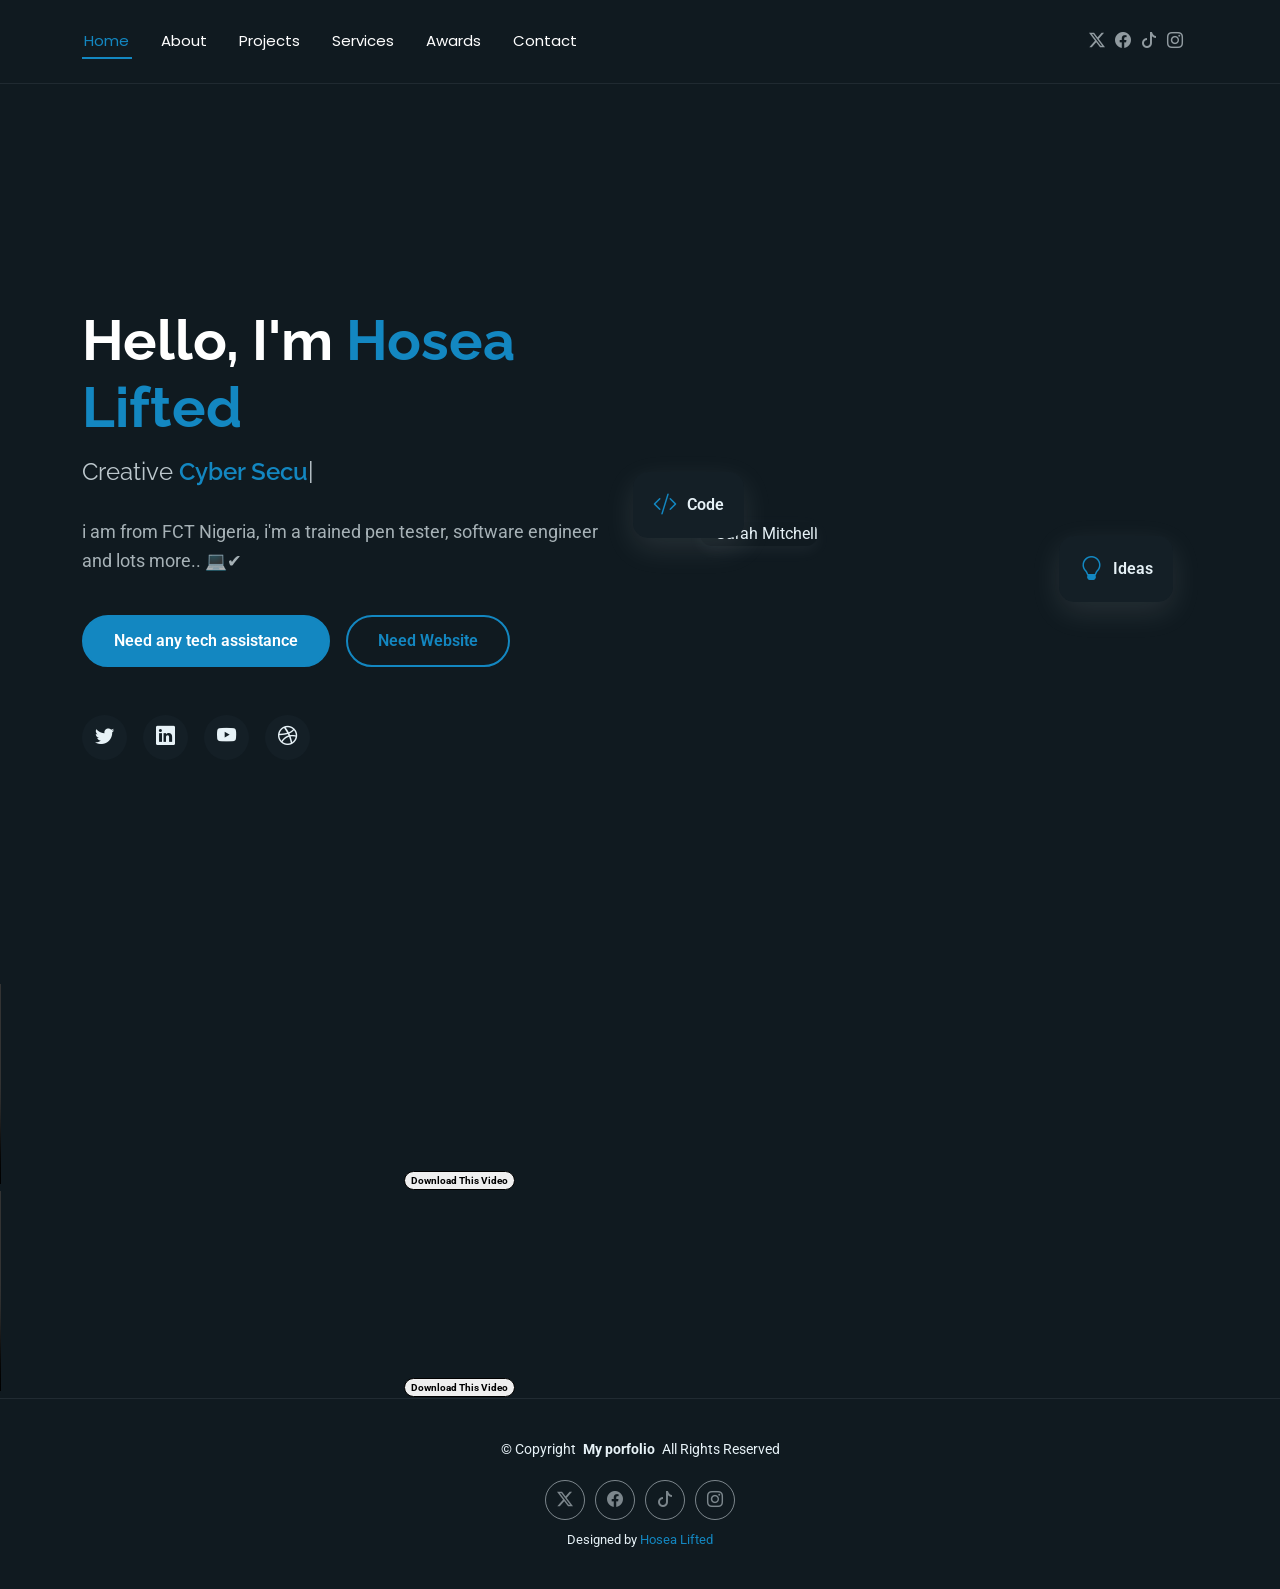
==== commit d7834ad4: "update" ====
--- a/index.html
+++ b/index.html
@@ -4,7 +4,7 @@
 <head>
   <meta charset="utf-8">
   <meta content="width=device-width, initial-scale=1.0" name="viewport">
-  <title>Hosea Lifted</title>
+  <title>Hosea Lifted - Full Stack Developer</title>
   <meta name="description" content="">
   <meta name="keywords" content="">
 
@@ -52,6 +52,24 @@
     "name": "Freelance"
   },
   "knowsAbout": ["Web Development", "UI/UX Design", "JavaScript", "Django", "HTML", "CSS"]
+}
+</script>
+<script type="application/ld+json">
+{
+  "@context": "https://schema.org",
+  "@type": "Person",
+  "name": "Hosea Lifted",
+  "url": "https://hosealifted.vercel.app/",
+  "image": "https://hosealifted.vercel.app/assets/img/profile/profile-square-11.webp",
+  "jobTitle": "Web Developer & Designer",
+  "description": "Hosea Lifted is a web developer who builds responsive websites, web apps, and animations using OpenToonz and modern web tools.",
+  "sameAs": [
+    "https://github.com/hosealifted",
+    "https://www.linkedin.com/in/hosealifted",
+    "https://www.instagram.com/hosealifted",
+    "https://x.com/hosealifted",
+    "https://www.tiktok.com/@hosealifted"
+  ]
 }
 </script>
 
@@ -137,8 +155,11 @@
      <div class="col-lg-6 order-1 order-lg-2">
             <div class="hero-image" data-aos="zoom-in" data-aos-delay="300">
               <div class="image-wrapper">
-                <video width="auto" height="200px" src="Brief.mp4" controls autoplay muted loop></video>
-                <a href="Brief.mp4" download style="font-size: 10px;"><button style="border-radius: 50px; border: 1px solid; color: black"> <b>Download This Video</b></button></a>
+                <video width="auto" height="200px" src="assets/videos/Brief.mp4" controls autoplay muted loop></video>
+                <a href="assets/videos/Brief.mp4" download style="font-size: 10px;"><button style="border-radius: 50px; border: 1px solid; color: black"> <b>Download This Video</b></button></a>
+               
+                <video width="auto" height="200px" src="assets/videos/my animation, fly.mp4" controls autoplay muted loop></video>
+                <a href="assets/videos/my animation, fly.mp4" download style="font-size: 10px;"><button style="border-radius: 50px; border: 1px solid; color: black"> <b>Download This Video</b></button></a>
                
             </div>
           </div>
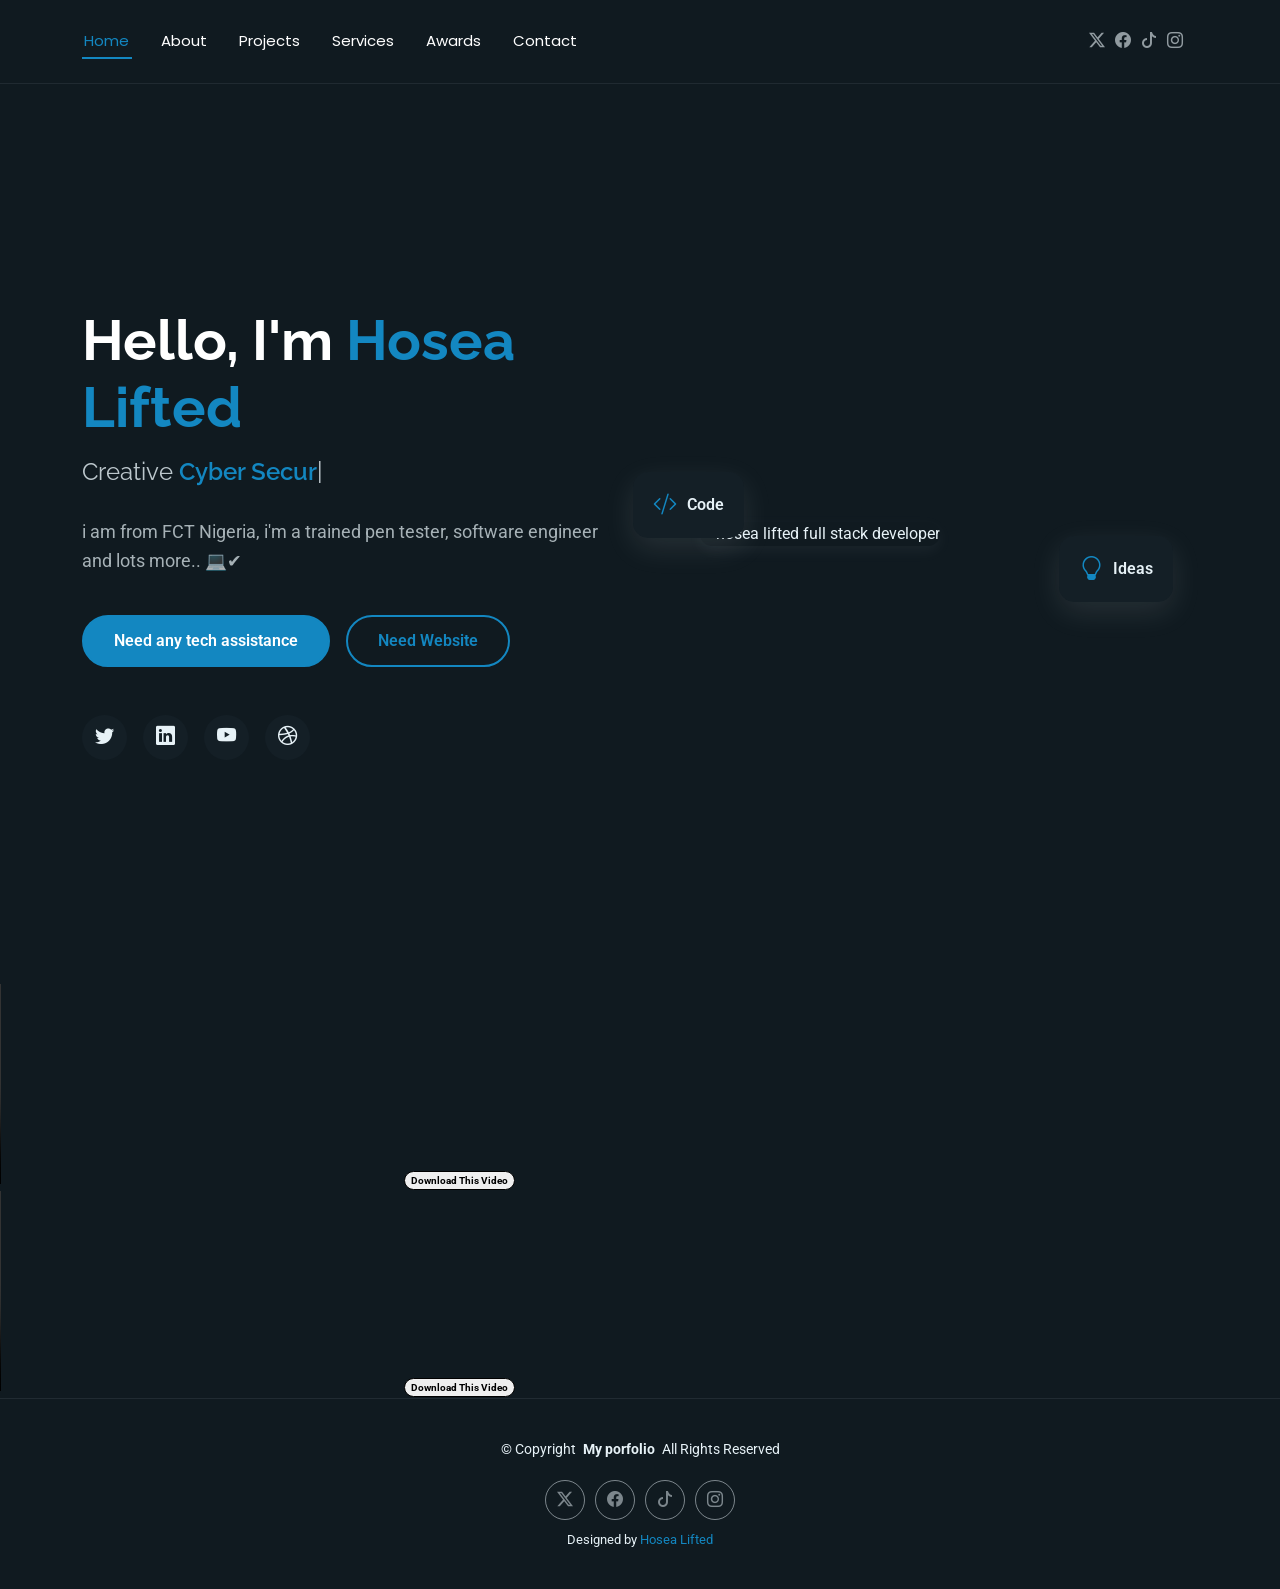
==== commit 699e93c1: "update" ====
--- a/index.html
+++ b/index.html
@@ -132,7 +132,7 @@
           <div class="col-lg-6 order-1 order-lg-2">
             <div class="hero-image" data-aos="zoom-in" data-aos-delay="300">
               <div class="image-wrapper">
-                <img src="assets/img/profile/profile-square-11.webp" alt="Sarah Mitchell" class="img-fluid">
+                <img src="assets/img/profile/profile-square-11.webp" alt="hosea lifted full stack developer" class="img-fluid">
                 <div class="floating-elements">
                   <div class="floating-card code" data-aos="fade-right" data-aos-delay="800">
                     <i class="bi bi-code-slash"></i>
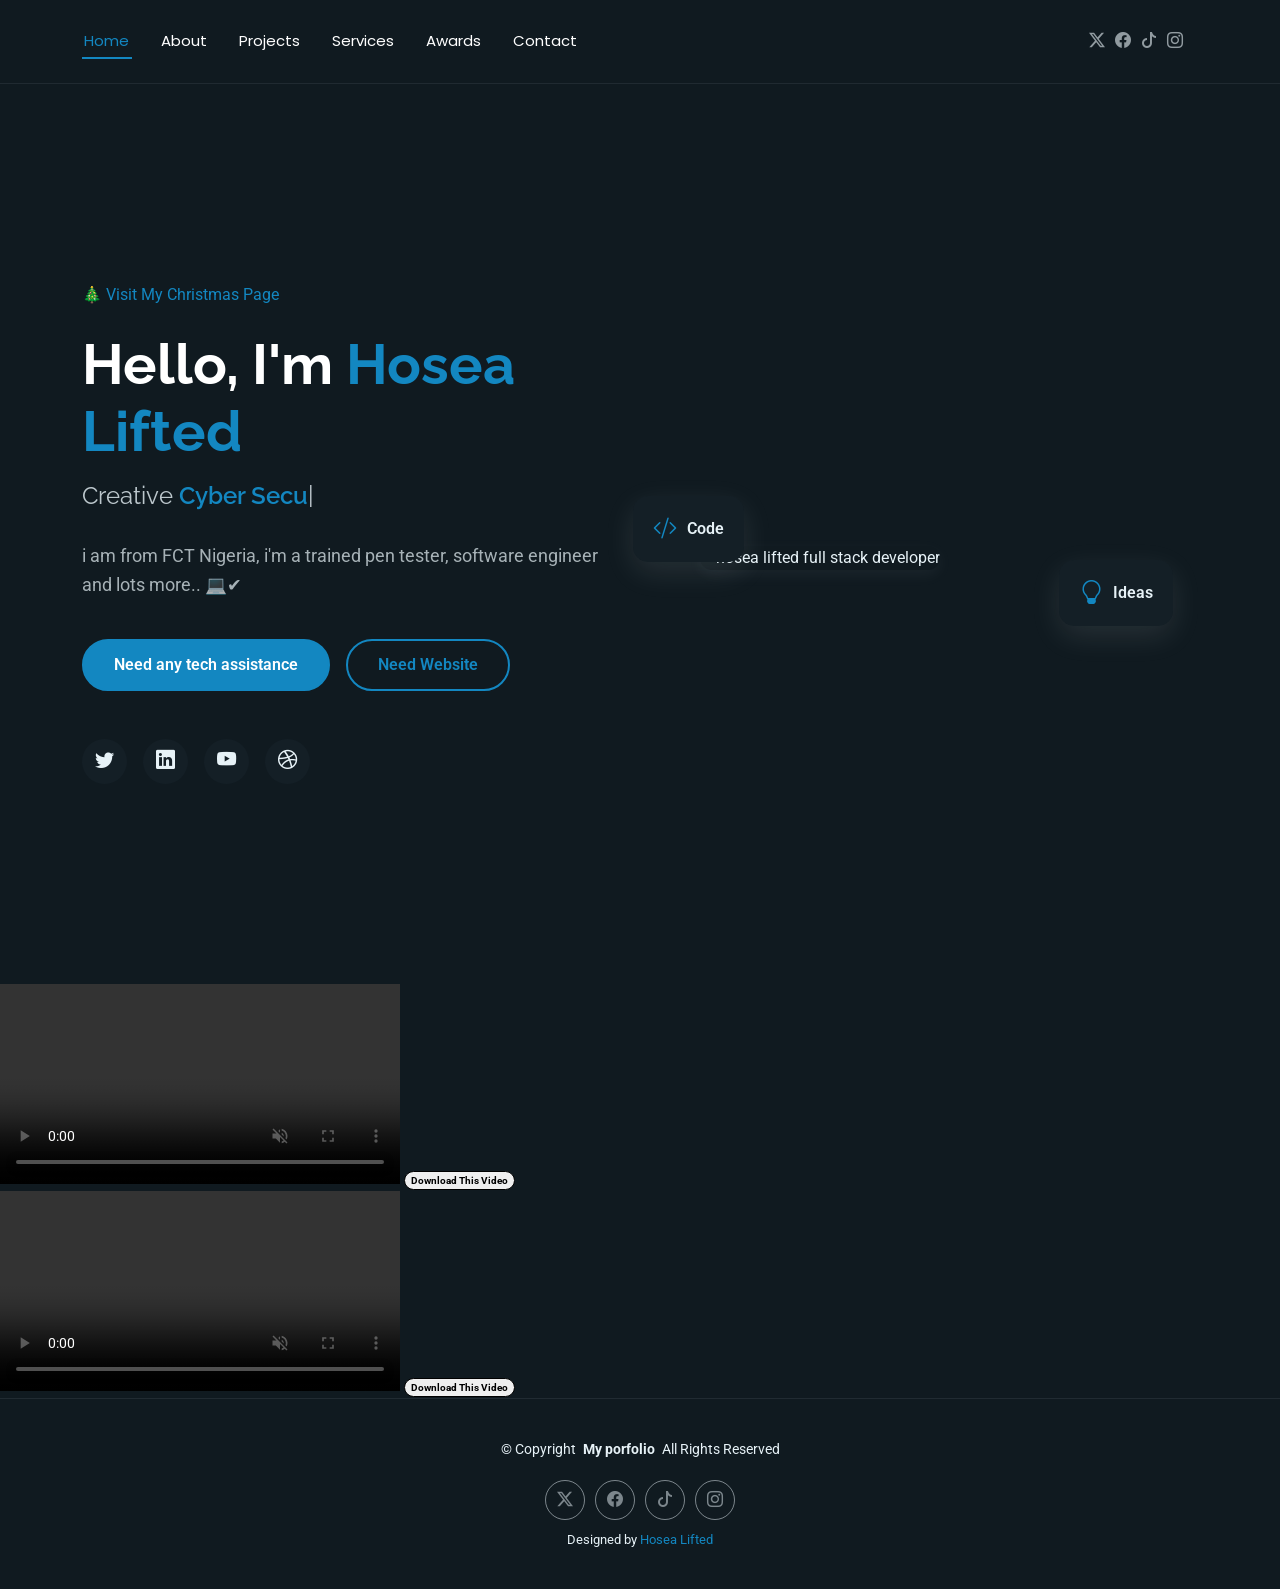
==== commit afb78dc3: "Update website content" ====
--- a/index.html
+++ b/index.html
@@ -7,7 +7,7 @@
   <title>Hosea Lifted - Full Stack Developer</title>
   <meta name="description" content="">
   <meta name="keywords" content="">
-
+<meta name="google-site-verification" content="xEWH1Ql-XJysU9QzvY-UYQ2lA7Weab94Scc4NZHzetM" />
   <!-- Favicons -->
   <link href="assets/img/favicon.png" rel="icon">
 
@@ -129,6 +129,8 @@
               </div>
             </div>
           </div>
+          <a href="/christmas/index.html">🎄 Visit My Christmas Page</a>
+
           <div class="col-lg-6 order-1 order-lg-2">
             <div class="hero-image" data-aos="zoom-in" data-aos-delay="300">
               <div class="image-wrapper">
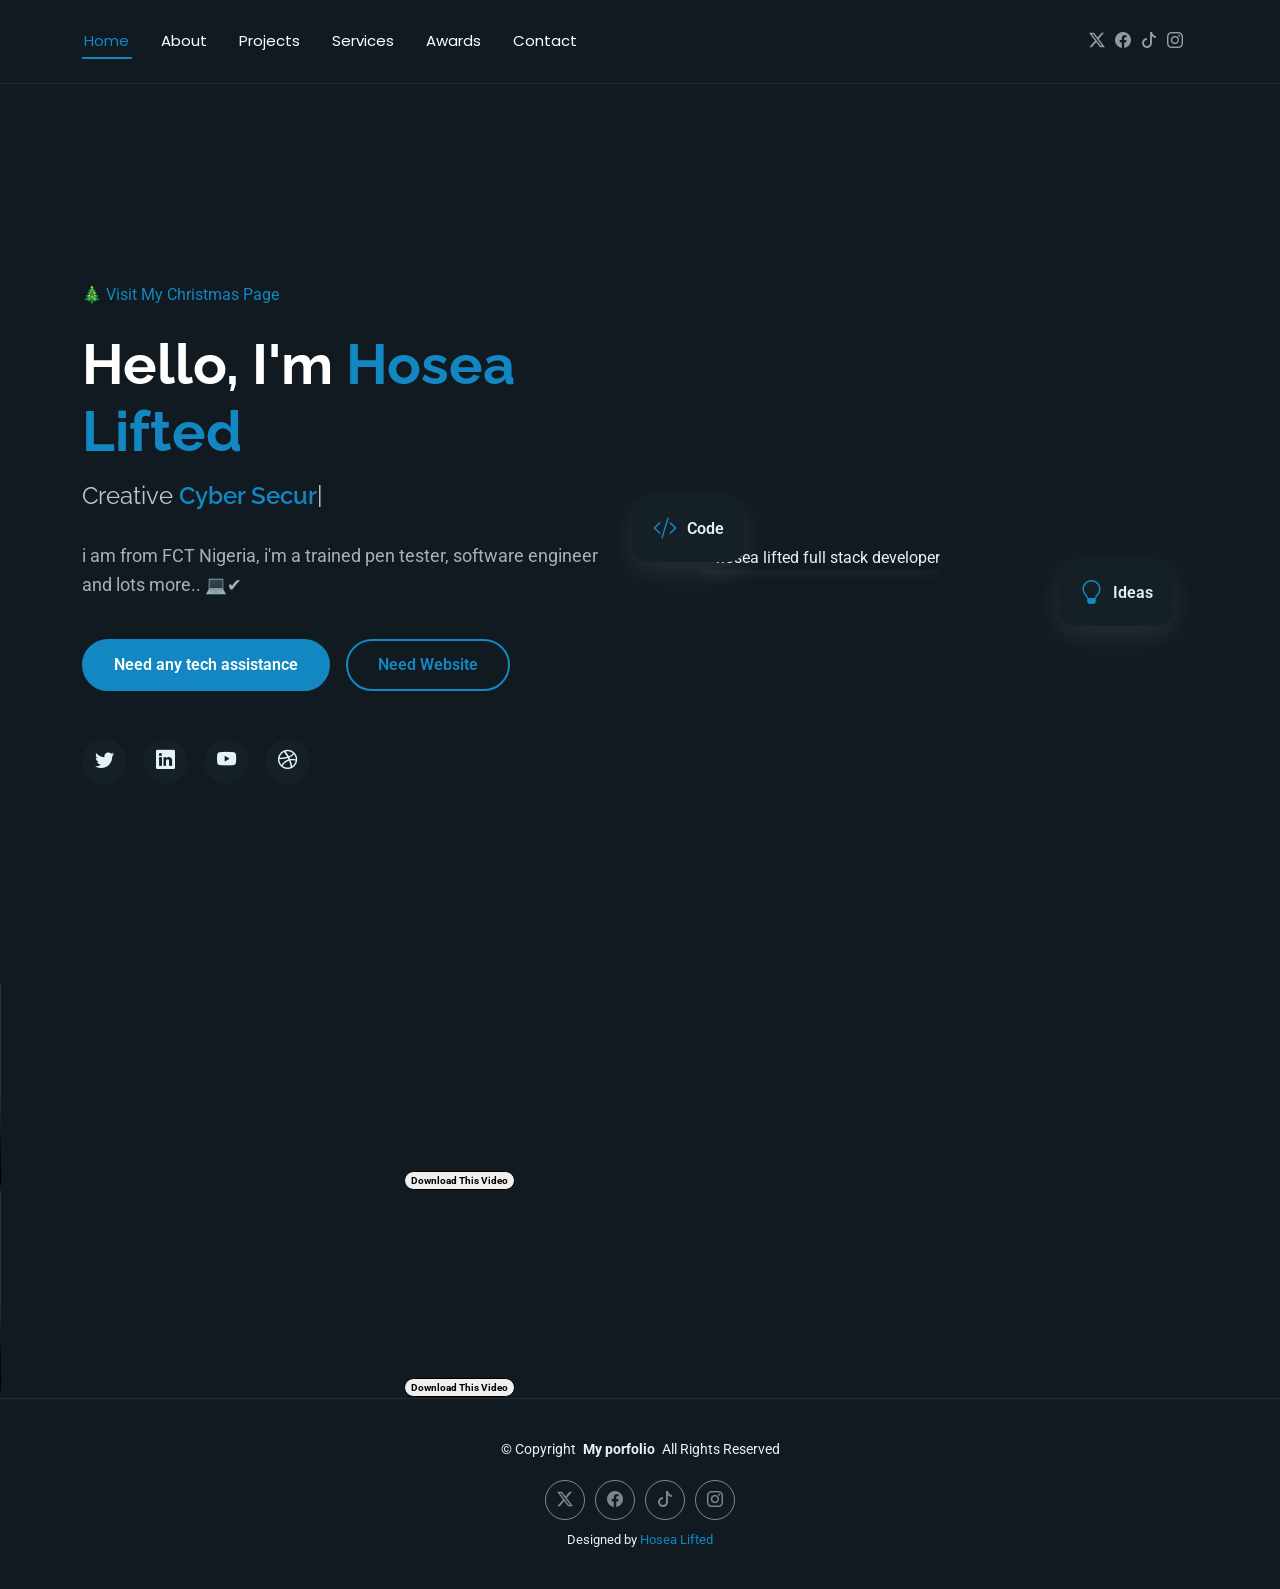
==== commit 3616cdd5: "Fix About page SEO and canonical URL" ====
--- a/index.html
+++ b/index.html
@@ -2,6 +2,8 @@
 <html lang="en">
 
 <head>
+  <link rel="canonical" href="https://hosealifted.vercel.app/about.html">
+
   <meta charset="utf-8">
   <meta content="width=device-width, initial-scale=1.0" name="viewport">
   <title>Hosea Lifted - Full Stack Developer</title>
